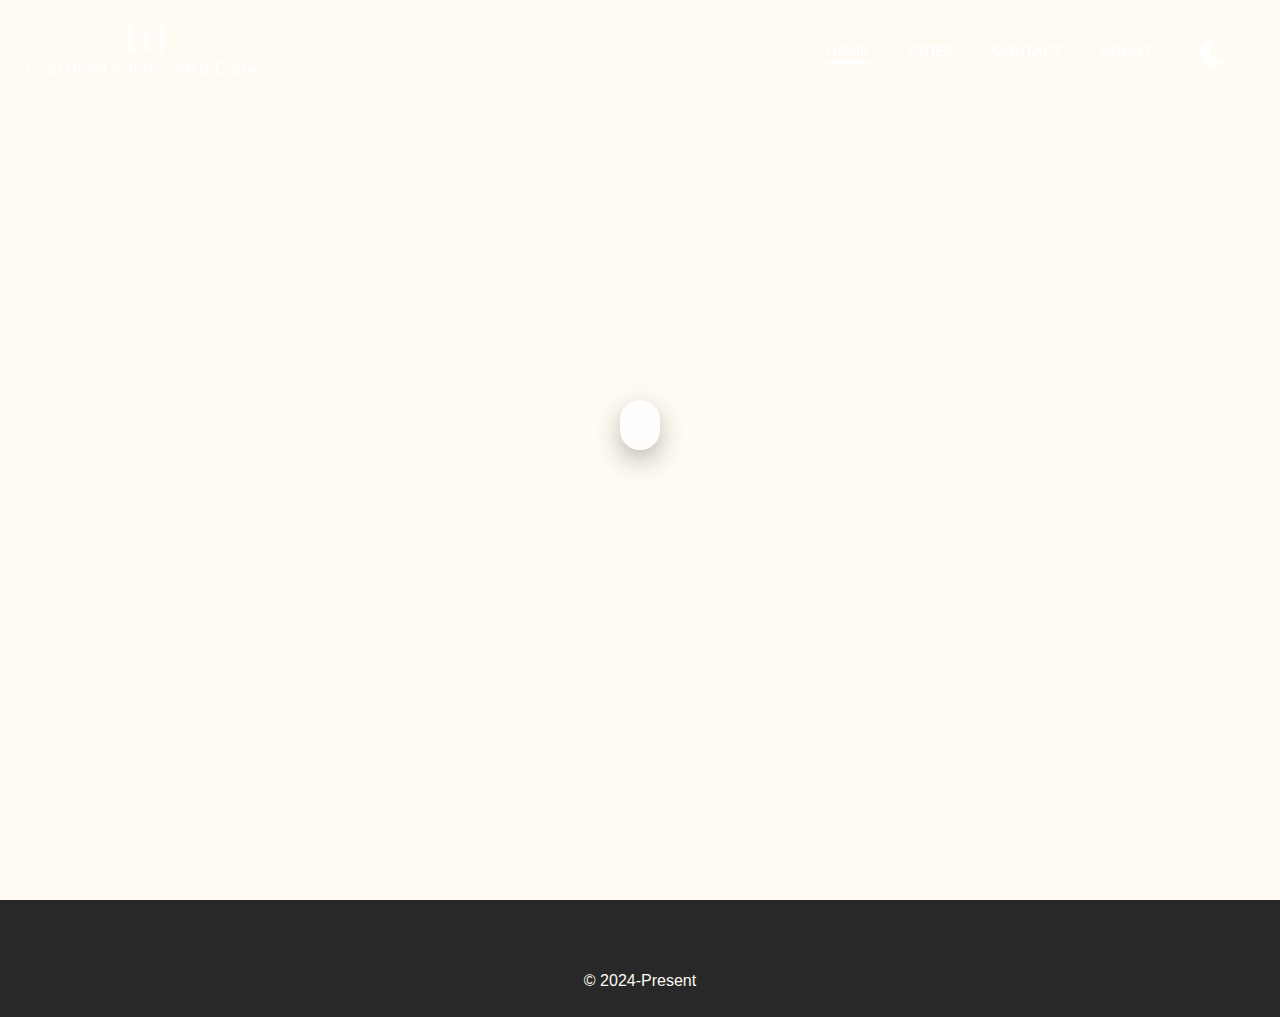
==== index.html @ de5df0dd "Update index.html" ====
<!DOCTYPE html>
<html lang="en">
<head>
    <meta charset="UTF-8">
    <meta http-equiv="X-UA-Compatible" content="IE=edge">
    <meta name="viewport" content="width=device-width, initial-scale=1.0">

    <!--Social Media Display-->
    <meta property="og:title" content="CV Gate Codes"/>
    <meta property="og:description" content=""/>
    <meta property="og:type" content="website" />
    <meta property="og:url" content="https://cvgatecodes.com/"/>
    <meta property="og:image" content="/images/valley.jpg"/>
    <meta property="og:image:secure_url" content="/images/valley.jpg"/>


    <!-- Preload -->
    <link rel="preload" as="image" href="..images/valleycopy.jpg">
    <link rel="preload" as="image" href="..images/logowhite.svg">

    <link rel="stylesheet" href="css/critical.css"> <!-- Only above the fold css-->
    <link rel="stylesheet" href="css/root.css">
    <link rel="stylesheet" href="css/dark.css">
    <script src="script.js" defer></script>

    <title>CV Gate Codes</title>

    <script src="https://kit.fontawesome.com/44158c772d.js" crossorigin="anonymous"></script>

    <!-- Google tag (gtag.js) -->
<script async src="https://www.googletagmanager.com/gtag/js?id=G-KRSXD11C3M"></script>
<script>
  window.dataLayer = window.dataLayer || [];
  function gtag(){dataLayer.push(arguments);}
  gtag('js', new Date());

  gtag('config', 'G-KRSXD11C3M');
</script>

    
</head>
<body> 

    <!-- ============================================ -->
    <!--                 Navigation                   -->
    <!-- ============================================ -->

    <div id="navigation">
        <div aria-hidden="true" class="background-color-div">
            <!--This div is used to overcome a z-index issue where the open
                #navbar-menu is on top of the #navigation. This bar places itself 
                the #navbar-menu so that menu appears behind the #navigation
            -->
        </div>
        <div class="container">
            <!--Logo - Get SVGs if you can.  I use fiverr to get png's turned into SVGs. Highly recommend it, worth the $20 - get a light and dark version-->
            <a aria-label='click to go to home page' class='logo' href='index.html'>
                <!--Light Colored Logo, remove .dark image tag and the .light class if you don't have a dark and light version -->
                <svg class="light" aria-hidden="true" decoding="async" alt="logo" xmlns="http://www.w3.org/2000/svg" version="1.1" xmlns:xlink="http://www.w3.org/1999/xlink" xmlns:svgjs="http://svgjs.dev/svgjs" width="300" height="100" viewBox="0 0 2000 464"><g transform="matrix(1,0,0,1,-1.2113713721353179,-0.1979944896922916)"><svg viewBox="0 0 396 92" data-background-color="#ffffff" preserveAspectRatio="xMidYMid meet" height="464" width="2000" xmlns="http://www.w3.org/2000/svg" xmlns:xlink="http://www.w3.org/1999/xlink"><g id="tight-bounds" transform="matrix(1,0,0,1,0.2398515316828025,0.039257528128644026)"><svg viewBox="0 0 395.52 91.9214849437427" height="91.9214849437427" width="395.52"><g><svg viewBox="0 0 395.52000000000004 91.92148494374271" height="91.9214849437427" width="395.52"><g transform="matrix(1,0,0,1,0,60.792048281419184)"><svg viewBox="0 0 395.52000000000004 31.129436662323528" height="31.129436662323528" width="395.52000000000004"><g id="textblocktransform"><svg viewBox="0 0 395.52000000000004 31.129436662323528" height="31.129436662323528" width="395.52000000000004" id="textblock"><g><svg viewBox="0 0 395.52000000000004 31.129436662323528" height="31.129436662323528" width="395.52000000000004"><g transform="matrix(1,0,0,1,0,0)"><svg width="395.52000000000004" viewBox="1.8599865286918082 -33.29719 572.7605834713082 45.07919592506015" height="31.129436662323528" data-palette-color="#00000"><path d="M15.371 11.451v0c-3.913 0.328-6.938-0.522-9.075-2.55-2.144-2.035-3.386-5.075-3.725-9.121v0l-0.629-7.493c-0.339-4.046 0.375-7.247 2.145-9.603 1.763-2.349 4.591-3.687 8.484-4.014v0c1.256-0.105 2.408-0.085 3.457 0.062 1.056 0.146 2.001 0.364 2.835 0.655 0.841 0.297 1.561 0.622 2.159 0.973v0l0.658 3.778c-1.028-0.61-2.221-1.118-3.58-1.526-1.352-0.408-2.912-0.538-4.679-0.39v0c-2.657 0.223-4.598 1.178-5.821 2.866-1.223 1.688-1.713 3.984-1.469 6.887v0l0.612 7.305c0.242 2.89 1.118 5.074 2.627 6.553 1.502 1.48 3.615 2.105 6.34 1.877v0c1.747-0.147 3.274-0.532 4.579-1.157 1.299-0.624 2.412-1.35 3.34-2.177v0l-0.011 3.945c-0.532 0.439-1.194 0.883-1.985 1.33-0.791 0.454-1.712 0.839-2.764 1.155-1.043 0.322-2.21 0.537-3.498 0.645zM38.985 9.637v0c-3.47 0.264-6.17-0.473-8.102-2.211-1.938-1.738-3.04-4.365-3.308-7.882v0l-0.281-3.689c-0.267-3.503 0.429-6.257 2.089-8.263 1.659-2.005 4.214-3.139 7.664-3.401v0c3.47-0.264 6.173 0.469 8.11 2.2 1.93 1.732 3.029 4.349 3.296 7.852v0l0.281 3.69c0.268 3.516-0.421 6.28-2.066 8.29-1.652 2.011-4.213 3.149-7.683 3.414zM38.736 6.366v0c2.147-0.164 3.731-0.923 4.75-2.277 1.02-1.361 1.438-3.239 1.256-5.632v0l-0.315-4.138c-0.181-2.38-0.878-4.159-2.091-5.336-1.213-1.178-2.893-1.685-5.04-1.522v0c-2.127 0.162-3.704 0.917-4.732 2.266-1.027 1.349-1.45 3.213-1.269 5.592v0l0.315 4.138c0.182 2.393 0.884 4.185 2.105 5.376 1.22 1.184 2.894 1.695 5.021 1.533zM72.278-9.084l1.074 15.663-3.991 0.274-0.233-5.888-0.192-0.608-0.529-7.712-0.067-1.409c-0.135-1.969-0.737-3.391-1.806-4.266-1.062-0.869-2.674-1.23-4.835-1.082v0c-1.736 0.119-3.312 0.474-4.728 1.066-1.409 0.598-2.653 1.264-3.732 2v0l0.134-3.447c0.599-0.422 1.322-0.849 2.168-1.282 0.839-0.432 1.809-0.809 2.909-1.131 1.101-0.323 2.319-0.53 3.656-0.622v0c1.736-0.119 3.227-0.011 4.473 0.325 1.239 0.336 2.262 0.877 3.068 1.624 0.806 0.74 1.424 1.66 1.853 2.76 0.423 1.1 0.682 2.345 0.778 3.735zM61.066 7.943v0c-2.394 0.164-4.273-0.292-5.637-1.368-1.363-1.076-2.12-2.698-2.268-4.866v0l-0.049-0.718c-0.153-2.228 0.425-3.938 1.733-5.131 1.301-1.198 3.443-2.114 6.427-2.746v0l7.577-1.622 0.431 2.917-7.321 1.565c-1.831 0.393-3.12 0.936-3.867 1.628-0.754 0.693-1.089 1.658-1.004 2.896v0l0.027 0.399c0.087 1.27 0.546 2.218 1.378 2.842 0.831 0.625 2.035 0.883 3.611 0.775v0c1.383-0.095 2.554-0.416 3.512-0.963 0.958-0.547 1.715-1.247 2.272-2.1 0.556-0.853 0.91-1.783 1.062-2.789v0l0.805 2.681-0.768 0.053c-0.16 1.073-0.528 2.088-1.105 3.042-0.569 0.955-1.407 1.747-2.513 2.378-1.099 0.63-2.534 1.006-4.303 1.127zM88.771 6.18v0c-3.473 0.214-6.113-0.566-7.919-2.339-1.812-1.772-2.824-4.378-3.035-7.818v0l-0.232-3.773c-0.212-3.453 0.476-6.164 2.065-8.132 1.589-1.961 4.111-3.048 7.564-3.26v0c1.025-0.063 1.965-0.027 2.822 0.107 0.857 0.141 1.628 0.344 2.311 0.609 0.691 0.265 1.279 0.546 1.766 0.843v0l0.554 3.483c-0.809-0.551-1.761-1-2.858-1.347-1.09-0.347-2.354-0.476-3.791-0.388v0c-2.316 0.142-4 0.89-5.052 2.244-1.053 1.347-1.504 3.245-1.353 5.694v0l0.22 3.573c0.147 2.395 0.826 4.204 2.037 5.425 1.211 1.221 2.974 1.761 5.289 1.619v0c1.491-0.092 2.762-0.377 3.815-0.856 1.059-0.479 1.993-1.044 2.801-1.695v0l-0.152 3.566c-0.701 0.544-1.625 1.062-2.769 1.553-1.152 0.498-2.513 0.796-4.083 0.892zM120.234-11.69l0.847 15.507-4.014 0.219-0.822-15.058c-0.072-1.311-0.313-2.427-0.723-3.345-0.404-0.926-1.024-1.627-1.858-2.102-0.827-0.476-1.936-0.675-3.327-0.6v0c-1.271 0.069-2.357 0.369-3.256 0.899-0.906 0.53-1.619 1.22-2.141 2.07-0.528 0.85-0.88 1.801-1.056 2.852v0l-1.044-2.798 1.039-0.056c0.187-1.105 0.588-2.129 1.204-3.07 0.61-0.935 1.459-1.702 2.548-2.303 1.089-0.6 2.436-0.944 4.04-1.031v0c1.917-0.105 3.485 0.174 4.703 0.835 1.225 0.668 2.147 1.669 2.768 3.003 0.62 1.335 0.985 2.994 1.092 4.978zM103.918-13.013l0.967 17.714-4.024 0.22-1.794-32.872 3.994-0.218 0.43 7.889 0.26 6.956zM137.42 3.608v0c-3.689 0.172-6.512-0.601-8.467-2.318-1.955-1.718-3.011-4.255-3.167-7.611v0l-0.202-4.326c-0.159-3.41 0.588-6.077 2.24-8.002 1.652-1.926 4.15-2.966 7.493-3.122v0c2.251-0.105 4.148 0.227 5.693 0.996 1.544 0.762 2.731 1.895 3.562 3.398 0.837 1.503 1.306 3.323 1.405 5.46v0l0.042 0.889c0.025 0.533 0.026 1.063 0.004 1.592-0.015 0.535-0.044 1.06-0.087 1.576v0l-3.696 0.172c-0.004-0.794-0.019-1.547-0.045-2.26-0.027-0.713-0.054-1.369-0.082-1.969v0c-0.069-1.472-0.359-2.703-0.873-3.693-0.52-0.997-1.262-1.743-2.226-2.239-0.957-0.496-2.139-0.711-3.544-0.646v0c-2.084 0.097-3.621 0.776-4.61 2.037-0.983 1.254-1.422 3.006-1.317 5.257v0l0.107 2.307 0.043 0.499 0.108 2.307c0.047 1.006 0.239 1.908 0.576 2.706 0.338 0.798 0.836 1.476 1.497 2.033 0.667 0.556 1.5 0.965 2.499 1.225 1 0.26 2.176 0.359 3.528 0.296v0c1.572-0.073 3.027-0.348 4.366-0.824 1.339-0.476 2.588-1.098 3.747-1.866v0l-0.207 3.493c-1.047 0.73-2.274 1.331-3.68 1.803-1.4 0.472-2.968 0.749-4.707 0.83zM144.956-10.848l0.141 3.027-17.232 0.802-0.141-3.026zM154.702-30.649l1.367 32.892-3.996 0.166-1.367-32.892zM165.571-31.066l1.26 32.896-3.997 0.153-1.26-32.895zM191.316-14.686l0.512 15.692-3.998 0.13-0.022-5.892-0.17-0.615-0.253-7.726-0.016-1.41c-0.064-1.972-0.615-3.415-1.652-4.328-1.03-0.907-2.628-1.325-4.793-1.254v0c-1.739 0.057-3.327 0.355-4.764 0.896-1.43 0.547-2.697 1.169-3.801 1.865v0l0.258-3.441c0.614-0.4 1.351-0.801 2.212-1.202 0.854-0.401 1.837-0.744 2.948-1.027 1.111-0.283 2.337-0.447 3.676-0.491v0c1.739-0.057 3.225 0.105 4.458 0.485 1.226 0.38 2.229 0.958 3.008 1.733 0.779 0.768 1.363 1.71 1.753 2.824 0.383 1.115 0.598 2.368 0.644 3.761zM179.502 1.929v0c-2.399 0.078-4.26-0.444-5.584-1.569-1.324-1.124-2.022-2.772-2.093-4.944v0l-0.023-0.72c-0.073-2.232 0.566-3.921 1.915-5.065 1.343-1.151 3.517-1.989 6.522-2.514v0l7.63-1.35 0.325 2.931-7.371 1.301c-1.844 0.327-3.151 0.823-3.923 1.489-0.779 0.666-1.148 1.618-1.108 2.858v0l0.013 0.4c0.042 1.273 0.467 2.236 1.275 2.89 0.808 0.654 2.002 0.955 3.582 0.903v0c1.386-0.045 2.567-0.324 3.544-0.836 0.977-0.512 1.759-1.185 2.346-2.018 0.586-0.833 0.973-1.749 1.161-2.749v0l0.708 2.708-0.769 0.025c-0.199 1.067-0.603 2.067-1.213 3.001-0.603 0.934-1.469 1.696-2.597 2.286-1.121 0.59-2.568 0.914-4.34 0.973zM232.956-31.699l-8.979 31.953-6.588 0.137-10.318-31.553 4.319-0.089 8.923 28.451 0.59-0.013 7.753-28.797zM256.201-15.943l0.207 15.698-4 0.053 0.093-5.892-0.158-0.618-0.102-7.729 0.011-1.41c-0.026-1.973-0.548-3.426-1.567-4.36-1.012-0.927-2.602-1.376-4.768-1.347v0c-1.74 0.023-3.333 0.291-4.78 0.803-1.44 0.519-2.719 1.116-3.837 1.79v0l0.325-3.434c0.622-0.388 1.367-0.775 2.235-1.16 0.862-0.385 1.851-0.708 2.967-0.969 1.117-0.261 2.345-0.401 3.685-0.419v0c1.74-0.023 3.222 0.168 4.448 0.572 1.219 0.404 2.21 1.001 2.974 1.791 0.764 0.783 1.33 1.736 1.698 2.858 0.361 1.122 0.551 2.38 0.569 3.773zM244.066 0.438v0c-2.4 0.032-4.251-0.527-5.553-1.677-1.302-1.15-1.967-2.811-1.996-4.984v0l-0.009-0.72c-0.029-2.233 0.642-3.909 2.014-5.027 1.365-1.125 3.555-1.92 6.569-2.387v0l7.655-1.201 0.269 2.937-7.396 1.157c-1.85 0.291-3.167 0.762-3.951 1.413-0.792 0.65-1.179 1.596-1.163 2.835v0l0.005 0.4c0.017 1.273 0.423 2.245 1.218 2.914 0.796 0.67 1.983 0.994 3.564 0.973v0c1.387-0.018 2.573-0.274 3.56-0.767 0.987-0.493 1.782-1.15 2.384-1.971 0.603-0.821 1.007-1.73 1.214-2.726v0l0.656 2.721-0.77 0.01c-0.219 1.063-0.643 2.055-1.271 2.977-0.621 0.922-1.502 1.667-2.641 2.235-1.133 0.568-2.586 0.864-4.358 0.888zM266.358-33.244l0.269 32.919-4 0.033-0.268-32.919zM277.235-33.297l0.161 32.919-4 0.02-0.161-32.92zM294.205 0.178v0c-3.693-0.003-6.476-0.909-8.347-2.717-1.872-1.808-2.806-4.392-2.804-7.752v0l0.004-4.33c0.003-3.413 0.875-6.043 2.616-7.888 1.742-1.845 4.286-2.767 7.632-2.764v0c2.253 0.002 4.133 0.423 5.639 1.265 1.506 0.835 2.638 2.022 3.397 3.562 0.765 1.541 1.147 3.381 1.146 5.521v0l-0.001 0.89c0 0.533-0.024 1.063-0.071 1.59-0.04 0.533-0.094 1.057-0.161 1.57v0l-3.7-0.003c0.034-0.793 0.055-1.547 0.061-2.26 0.007-0.713 0.011-1.37 0.012-1.97v0c0.001-1.473-0.231-2.717-0.697-3.73-0.472-1.02-1.179-1.801-2.118-2.342-0.933-0.541-2.103-0.812-3.509-0.813v0c-2.087-0.002-3.654 0.604-4.702 1.816-1.041 1.206-1.562 2.935-1.564 5.189v0l-0.002 2.31 0.02 0.5-0.002 2.31c-0.001 1.007 0.148 1.917 0.447 2.73 0.299 0.814 0.765 1.514 1.399 2.102 0.64 0.587 1.452 1.035 2.439 1.342 0.986 0.307 2.156 0.462 3.509 0.462v0c1.573 0.001 3.04-0.204 4.401-0.616 1.36-0.412 2.637-0.975 3.831-1.687v0l-0.373 3.48c-1.081 0.679-2.334 1.221-3.761 1.627-1.42 0.406-3.001 0.608-4.741 0.606zM302.417-13.905l-0.002 3.03-17.25-0.014 0.002-3.03zM310.943-24.551l6.434 20.556 2.31 0.02-2.118 0.902 7.433-21.357 4.15 0.035-11.681 32.701-4.079-0.035 3.924-11.046 1.747 1.555-4.57-0.04-7.73-23.327zM355.335 0.908v0c-2.406-0.047-4.41-0.574-6.01-1.579-1.607-0.999-2.803-2.432-3.586-4.301-0.783-1.876-1.149-4.13-1.096-6.763v0l0.147-7.499c0.082-4.173 1.219-7.361 3.41-9.564 2.191-2.204 5.365-3.265 9.524-3.183v0c1.486 0.029 2.837 0.176 4.052 0.44 1.215 0.264 2.289 0.602 3.221 1.013 0.939 0.405 1.744 0.831 2.415 1.278v0l0.297 3.727c-1.125-0.749-2.459-1.412-4.002-1.989-1.536-0.577-3.323-0.886-5.362-0.926v0c-3.079-0.061-5.392 0.714-6.938 2.323-1.552 1.61-2.358 3.954-2.419 7.034v0l-0.146 7.409c-0.056 2.846 0.567 5.056 1.87 6.628 1.302 1.579 3.287 2.395 5.953 2.448v0c1.36 0.027 2.531-0.183 3.513-0.631 0.976-0.441 1.781-1.038 2.416-1.793 0.635-0.748 1.105-1.575 1.409-2.483v0l0.154-7.818 0.641 1.473-7.478-0.148 0.067-3.429 10.828 0.213-0.247 12.548-4.049-0.1c-0.287 1.021-0.762 1.972-1.427 2.853-0.664 0.88-1.578 1.579-2.741 2.096-1.17 0.517-2.642 0.758-4.416 0.723zM367.865 0.555l-4.019-0.079 0.299-6.556 3.849 0.076zM393.145-14.444l-0.439 15.693-3.999-0.112 0.335-5.882-0.133-0.624 0.217-7.727 0.069-1.409c0.055-1.973-0.407-3.446-1.387-4.421-0.973-0.968-2.543-1.482-4.708-1.542v0c-1.739-0.049-3.342 0.153-4.809 0.606-1.46 0.459-2.762 1.003-3.907 1.631v0l0.465-3.418c0.637-0.362 1.397-0.718 2.281-1.067 0.877-0.349 1.878-0.631 3.005-0.846 1.126-0.215 2.359-0.304 3.699-0.267v0c1.739 0.049 3.213 0.3 4.421 0.754 1.201 0.454 2.167 1.091 2.897 1.912 0.731 0.814 1.257 1.789 1.579 2.925 0.315 1.136 0.453 2.4 0.414 3.794zM380.346 1.424v0c-2.399-0.067-4.225-0.702-5.479-1.904-1.254-1.202-1.85-2.89-1.789-5.062v0l0.02-0.72c0.062-2.232 0.802-3.879 2.219-4.94 1.41-1.068 3.631-1.772 6.662-2.114v0l7.698-0.885 0.148 2.945-7.437 0.852c-1.86 0.215-3.196 0.631-4.007 1.249-0.818 0.617-1.244 1.546-1.278 2.785v0l-0.011 0.4c-0.036 1.273 0.33 2.26 1.097 2.962 0.767 0.702 1.941 1.075 3.52 1.118v0c1.386 0.039 2.582-0.168 3.589-0.619 1.006-0.452 1.827-1.076 2.463-1.872 0.636-0.796 1.078-1.687 1.326-2.674v0l0.543 2.746-0.77-0.021c-0.263 1.053-0.727 2.027-1.392 2.922-0.659 0.895-1.569 1.603-2.73 2.124-1.155 0.521-2.619 0.757-4.392 0.708zM407.573 2.269v0c-1.872-0.066-3.368-0.402-4.488-1.008-1.126-0.6-1.926-1.482-2.398-2.646-0.473-1.157-0.68-2.589-0.62-4.294v0l0.538-15.301 3.977 0.14-0.521 14.831c-0.056 1.586 0.266 2.768 0.966 3.546 0.706 0.779 1.919 1.198 3.638 1.258v0c0.979 0.034 1.923-0.039 2.83-0.22 0.907-0.182 1.767-0.458 2.581-0.83v0l-0.501 3.434c-0.787 0.373-1.707 0.657-2.762 0.854-1.048 0.197-2.128 0.275-3.24 0.236zM414.515-21.902l-0.483 3.215-17.459-0.613 0.113-3.228zM404.945-29.182l-0.427 7.319-3.848-0.135 0.209-6.797zM428.5 3.143v0c-3.69-0.153-6.434-1.17-8.23-3.053-1.797-1.883-2.626-4.502-2.488-7.86v0l0.18-4.326c0.141-3.41 1.119-6.002 2.934-7.775 1.815-1.773 4.394-2.59 7.738-2.452v0c2.251 0.093 4.112 0.591 5.583 1.492 1.471 0.895 2.554 2.127 3.25 3.697 0.702 1.57 1.009 3.425 0.92 5.563v0l-0.037 0.89c-0.022 0.533-0.067 1.061-0.135 1.585-0.062 0.531-0.137 1.052-0.225 1.562v0l-3.697-0.153c0.066-0.791 0.117-1.543 0.154-2.255 0.036-0.712 0.067-1.368 0.091-1.968v0c0.061-1.472-0.121-2.724-0.545-3.756-0.431-1.039-1.105-1.847-2.022-2.426-0.91-0.578-2.068-0.896-3.473-0.954v0c-2.085-0.086-3.675 0.455-4.771 1.624-1.089 1.163-1.68 2.87-1.774 5.121v0l-0.095 2.308-0.001 0.5-0.095 2.308c-0.042 1.006 0.071 1.921 0.336 2.747 0.266 0.825 0.703 1.544 1.312 2.156 0.615 0.613 1.409 1.093 2.383 1.44 0.973 0.347 2.136 0.549 3.488 0.604v0c1.572 0.065 3.046-0.081 4.422-0.437 1.376-0.357 2.675-0.867 3.896-1.53v0l-0.513 3.461c-1.107 0.635-2.382 1.126-3.825 1.474-1.436 0.348-3.023 0.485-4.761 0.413zM437.276-10.596l-0.125 3.028-17.236-0.714 0.126-3.027zM465.981 4.963v0c-3.921-0.206-6.803-1.459-8.645-3.758-1.848-2.307-2.666-5.487-2.453-9.542v0l0.394-7.509c0.213-4.054 1.356-7.129 3.428-9.223 2.066-2.088 5.049-3.029 8.951-2.825v0c1.258 0.066 2.397 0.243 3.417 0.53 1.026 0.288 1.933 0.632 2.719 1.034 0.793 0.409 1.462 0.828 2.007 1.257v0l0.139 3.833c-0.936-0.743-2.049-1.409-3.34-1.998-1.284-0.588-2.812-0.929-4.582-1.022v0c-2.663-0.14-4.715 0.544-6.156 2.05-1.441 1.507-2.238 3.714-2.391 6.624v0l-0.384 7.32c-0.152 2.896 0.419 5.179 1.713 6.849 1.288 1.67 3.296 2.576 6.026 2.72v0c1.751 0.092 3.316-0.083 4.694-0.525 1.372-0.442 2.573-1.01 3.604-1.703v0l-0.546 3.906c-0.587 0.363-1.302 0.713-2.148 1.049-0.846 0.343-1.811 0.599-2.894 0.77-1.077 0.177-2.262 0.232-3.553 0.163zM489.622 6.371v0c-3.474-0.209-6.049-1.306-7.726-3.29-1.684-1.985-2.42-4.737-2.208-8.258v0l0.222-3.693c0.211-3.507 1.275-6.141 3.191-7.902 1.916-1.761 4.601-2.538 8.055-2.331v0c3.474 0.209 6.053 1.303 7.736 3.281 1.678 1.978 2.411 4.72 2.2 8.227v0l-0.222 3.694c-0.212 3.52-1.269 6.165-3.173 7.933-1.91 1.768-4.601 2.548-8.075 2.339zM489.819 3.097v0c2.149 0.129 3.821-0.408 5.016-1.611 1.195-1.21 1.864-3.013 2.009-5.409v0l0.249-4.143c0.143-2.382-0.306-4.239-1.348-5.571-1.042-1.332-2.638-2.062-4.787-2.192v0c-2.129-0.128-3.795 0.406-4.995 1.603-1.201 1.197-1.873 2.986-2.016 5.369v0l-0.25 4.142c-0.144 2.396 0.307 4.266 1.356 5.612 1.048 1.339 2.637 2.072 4.766 2.2zM513.682 7.825v0c-2.907-0.198-5.06-1.249-6.461-3.156-1.394-1.906-1.974-4.584-1.739-8.036v0l0.271-3.991c0.236-3.472 1.184-6.067 2.845-7.785 1.661-1.725 3.988-2.485 6.981-2.282v0c1.483 0.101 2.753 0.441 3.809 1.021 1.056 0.58 1.893 1.345 2.51 2.296 0.616 0.957 0.999 2.063 1.148 3.315v0l1.307 0.089-1.439 3.621c0.05-1.427-0.188-2.642-0.714-3.647-0.519-1.011-1.261-1.796-2.225-2.356-0.964-0.567-2.091-0.894-3.382-0.982v0c-2.049-0.139-3.655 0.35-4.82 1.466-1.165 1.117-1.826 2.833-1.984 5.148v0l-0.313 4.609c-0.155 2.281 0.269 4.054 1.272 5.319 1.003 1.264 2.529 1.966 4.578 2.105v0c1.224 0.083 2.321-0.079 3.29-0.488 0.977-0.408 1.802-1.007 2.478-1.796 0.676-0.796 1.166-1.715 1.47-2.757v0l0.793 2.941-1.188-0.081c-0.307 1.075-0.817 2.046-1.531 2.913-0.714 0.867-1.637 1.529-2.771 1.987-1.134 0.464-2.529 0.64-4.185 0.527zM528.052-24.715l-2.233 32.844-4.021-0.273 0.577-5.835 0.009-1.302 0.687-10.107 0.088-0.846 0.366-6.871 0.536-7.882zM542.381 9.935v0c-3.683-0.28-6.39-1.391-8.121-3.334-1.731-1.943-2.469-4.59-2.215-7.941v0l0.328-4.317c0.259-3.404 1.325-5.96 3.2-7.67 1.875-1.71 4.481-2.438 7.818-2.184v0c2.247 0.171 4.09 0.732 5.528 1.683 1.439 0.945 2.479 2.214 3.121 3.808 0.648 1.594 0.891 3.457 0.729 5.591v0l-0.068 0.887c-0.04 0.532-0.104 1.059-0.19 1.58-0.08 0.529-0.173 1.047-0.279 1.554v0l-3.689-0.28c0.093-0.789 0.17-1.538 0.231-2.249 0.061-0.711 0.114-1.365 0.159-1.964v0c0.112-1.469-0.027-2.727-0.415-3.772-0.395-1.053-1.04-1.884-1.937-2.494-0.89-0.609-2.036-0.967-3.438-1.074v0c-2.081-0.158-3.689 0.328-4.825 1.459-1.128 1.124-1.778 2.81-1.948 5.057v0l-0.175 2.303-0.018 0.501-0.175 2.303c-0.076 1.004 0.004 1.923 0.242 2.756 0.238 0.834 0.65 1.567 1.237 2.2 0.594 0.633 1.371 1.14 2.331 1.521 0.961 0.381 2.116 0.622 3.465 0.725v0c1.569 0.119 3.047 0.024 4.434-0.285 1.387-0.309 2.703-0.774 3.947-1.395v0l-0.632 3.442c-1.128 0.596-2.419 1.043-3.873 1.34-1.447 0.298-3.038 0.381-4.772 0.249zM551.624-3.493l-0.229 3.021-17.201-1.306 0.23-3.022zM564.432 11.705v0c-1.947-0.162-3.63-0.516-5.049-1.063-1.42-0.54-2.588-1.098-3.503-1.676v0l-0.061-3.738c1.151 0.725 2.431 1.38 3.841 1.966 1.404 0.578 3.022 0.944 4.855 1.096v0c1.867 0.155 3.293-0.024 4.28-0.537 0.993-0.519 1.538-1.364 1.635-2.533v0l0.023-0.269c0.064-0.764-0.06-1.407-0.372-1.928-0.317-0.528-0.922-1.02-1.814-1.475-0.892-0.456-2.173-0.943-3.842-1.464v0c-1.996-0.614-3.553-1.272-4.672-1.974-1.126-0.702-1.901-1.519-2.325-2.451-0.431-0.932-0.593-2.043-0.485-3.332v0l0.018-0.219c0.176-2.113 1.043-3.653 2.602-4.62 1.559-0.967 3.817-1.328 6.773-1.083v0c1.9 0.158 3.53 0.508 4.89 1.049 1.359 0.548 2.462 1.121 3.309 1.721v0l0.086 3.429c-1.017-0.72-2.203-1.344-3.558-1.872-1.354-0.527-2.898-0.863-4.632-1.007v0c-1.256-0.104-2.28-0.059-3.072 0.136-0.798 0.188-1.39 0.503-1.774 0.946-0.391 0.442-0.614 0.992-0.669 1.65v0l-0.017 0.199c-0.06 0.724 0.065 1.353 0.375 1.888 0.303 0.534 0.888 1.024 1.754 1.47 0.873 0.447 2.095 0.91 3.667 1.389v0c2.025 0.583 3.622 1.214 4.79 1.894 1.168 0.679 1.977 1.482 2.429 2.409 0.458 0.928 0.629 2.086 0.513 3.475v0l-0.035 0.418c-0.19 2.279-1.126 3.93-2.81 4.954-1.677 1.024-4.061 1.408-7.15 1.152z" opacity="1" transform="matrix(1,0,0,1,0,0)" fill="#fff" class="wordmark-text-0" data-fill-palette-color="primary" id="text-0"></path></svg></g></svg></g></svg></g></svg></g><g transform="matrix(1,0,0,1,167.29399757350825,0)"><svg viewBox="0 0 60.93200485298352 50.36742851963946" height="50.36742851963946" width="60.93200485298352"><g><svg xmlns="http://www.w3.org/2000/svg" xmlns:xlink="http://www.w3.org/1999/xlink" version="1.1" x="0" y="0" viewBox="0.5539999999999994 10.011 98.441 81.373" enable-background="new 0 0 100 100" xml:space="preserve" height="50.36742851963946" width="60.93200485298352" class="icon-icon-0" data-fill-palette-color="accent" id="icon-0"><g fill="#111111" data-fill-palette-color="accent"><g fill="#111111" data-fill-palette-color="accent"><path d="M96.38 24.607A7.15 7.15 0 0 1 92.068 24.607L91.832 26.168H90.964V91.383H97.485V26.168H96.617z" fill="#fff" data-fill-palette-color="accent"></path><path d="M81.792 26.02L81.159 25.905C78.42 25.374 75.436 24.396 73.067 22.605 67.312 18.252 63.388 10.125 50.265 10.02V10.012L50.039 10.011H50.018L49.79 10.012V10.02C36.667 10.125 32.743 18.252 26.989 22.605 24.621 24.397 21.638 25.375 18.897 25.905L18.265 26.02C15.875 26.43 13.727 26.513 12.423 26.513 11.78 26.513 11.35 26.494 11.187 26.486V91.384H88.839V26.486C88.656 26.495 88.237 26.512 87.633 26.512A35.5 35.5 0 0 1 81.792 26.02M18.265 88.957H13.534V83.236H18.265zM18.265 80.809H13.534V44.064H18.265zM18.265 41.637H13.534V28.921A38 38 0 0 0 18.265 28.47zM25.876 88.957H19.479V83.236H25.876zM25.876 80.809H19.479V44.064H25.876zM25.876 41.637H19.479V28.255C21.574 27.84 23.81 27.174 25.876 26.128zM42.286 13.729C43.898 13.126 45.714 12.696 47.839 12.522V41.637H42.286zM33.487 88.957H27.089V83.236H33.487zM33.487 80.809H27.089V44.064H33.487zM33.487 41.637H27.089V25.453C27.556 25.168 28.015 24.87 28.453 24.539 30.001 23.369 31.351 22.022 32.78 20.598L33.487 19.895zM41.072 88.957H34.7V83.236H41.072zM41.072 80.809H34.7V44.064H41.072zM41.072 41.637H34.7V18.732C36.526 17.011 38.517 15.387 41.072 14.223zM47.839 88.957H42.286V83.236H47.839zM57.772 88.957H52.216V83.236H57.772zM57.772 80.809H52.216V66.055H47.838V80.809H42.285V44.064H47.838V48.223H52.216V44.064H57.772zM57.772 41.637H52.216V12.522C54.342 12.695 56.157 13.128 57.772 13.729zM65.355 88.957H58.985V83.236H65.355zM65.355 80.809H58.985V44.064H65.355zM65.355 41.637H58.985V14.223C61.541 15.388 63.531 17.011 65.355 18.734zM72.967 88.957H66.57V83.236H72.967zM72.967 80.809H66.57V44.064H72.967zM72.967 41.637H66.57V19.896C66.806 20.13 67.043 20.364 67.277 20.599 68.707 22.023 70.056 23.37 71.604 24.54 72.041 24.871 72.5 25.169 72.967 25.454zM80.579 88.957H74.18V83.236H80.579zM80.579 80.809H74.18V44.064H80.579zM80.579 41.637H74.18V26.128C76.247 27.174 78.485 27.84 80.579 28.255zM86.521 88.957H81.792V83.236H86.521zM86.521 80.809H81.792V44.064H86.521zM86.521 41.637H81.792V28.471C83.608 28.763 85.264 28.883 86.521 28.922z" fill="#fff" data-fill-palette-color="accent"></path><path d="M44.712 64.641H54.869V49.623H44.712zM49.791 53.434A1.75 1.75 0 0 1 50.729 56.659V60.831H48.854V56.659A1.748 1.748 0 0 1 49.791 53.434" fill="#fff" data-fill-palette-color="accent"></path><circle cx="94.223" cy="19.241" r="4.8" fill="#fff" data-fill-palette-color="accent"></circle><path d="M7.482 24.607A7.15 7.15 0 0 1 3.169 24.607L2.933 26.168H2.065V91.383H8.586V26.168H7.718z" fill="#fff" data-fill-palette-color="accent"></path><circle cx="5.326" cy="19.241" r="4.8" fill="#fff" data-fill-palette-color="accent"></circle></g></g></svg></g></svg></g><g></g></svg></g><defs></defs></svg><rect width="395.52" height="91.9214849437427" fill="none" stroke="none" visibility="hidden"></rect></g></svg></g></svg>
                <!--Dark Colored Logo-->
                <svg class="dark" aria-hidden="true" decoding="async" loading="lazy" alt="logo" xmlns="http://www.w3.org/2000/svg" version="1.1" xmlns:xlink="http://www.w3.org/1999/xlink" xmlns:svgjs="http://svgjs.dev/svgjs" width="300" height="100" viewBox="0 0 2000 464"><g transform="matrix(1,0,0,1,-1.2113713721353179,-0.1979944896922916)"><svg viewBox="0 0 396 92" data-background-color="#ffffff" preserveAspectRatio="xMidYMid meet" height="464" width="2000" xmlns="http://www.w3.org/2000/svg" xmlns:xlink="http://www.w3.org/1999/xlink"><g id="tight-bounds" transform="matrix(1,0,0,1,0.2398515316828025,0.039257528128644026)"><svg viewBox="0 0 395.52 91.9214849437427" height="91.9214849437427" width="395.52"><g><svg viewBox="0 0 395.52000000000004 91.92148494374271" height="91.9214849437427" width="395.52"><g transform="matrix(1,0,0,1,0,60.792048281419184)"><svg viewBox="0 0 395.52000000000004 31.129436662323528" height="31.129436662323528" width="395.52000000000004"><g id="textblocktransform"><svg viewBox="0 0 395.52000000000004 31.129436662323528" height="31.129436662323528" width="395.52000000000004" id="textblock"><g><svg viewBox="0 0 395.52000000000004 31.129436662323528" height="31.129436662323528" width="395.52000000000004"><g transform="matrix(1,0,0,1,0,0)"><svg width="395.52000000000004" viewBox="1.8599865286918082 -33.29719 572.7605834713082 45.07919592506015" height="31.129436662323528" data-palette-color="#111111"><path d="M15.371 11.451v0c-3.913 0.328-6.938-0.522-9.075-2.55-2.144-2.035-3.386-5.075-3.725-9.121v0l-0.629-7.493c-0.339-4.046 0.375-7.247 2.145-9.603 1.763-2.349 4.591-3.687 8.484-4.014v0c1.256-0.105 2.408-0.085 3.457 0.062 1.056 0.146 2.001 0.364 2.835 0.655 0.841 0.297 1.561 0.622 2.159 0.973v0l0.658 3.778c-1.028-0.61-2.221-1.118-3.58-1.526-1.352-0.408-2.912-0.538-4.679-0.39v0c-2.657 0.223-4.598 1.178-5.821 2.866-1.223 1.688-1.713 3.984-1.469 6.887v0l0.612 7.305c0.242 2.89 1.118 5.074 2.627 6.553 1.502 1.48 3.615 2.105 6.34 1.877v0c1.747-0.147 3.274-0.532 4.579-1.157 1.299-0.624 2.412-1.35 3.34-2.177v0l-0.011 3.945c-0.532 0.439-1.194 0.883-1.985 1.33-0.791 0.454-1.712 0.839-2.764 1.155-1.043 0.322-2.21 0.537-3.498 0.645zM38.985 9.637v0c-3.47 0.264-6.17-0.473-8.102-2.211-1.938-1.738-3.04-4.365-3.308-7.882v0l-0.281-3.689c-0.267-3.503 0.429-6.257 2.089-8.263 1.659-2.005 4.214-3.139 7.664-3.401v0c3.47-0.264 6.173 0.469 8.11 2.2 1.93 1.732 3.029 4.349 3.296 7.852v0l0.281 3.69c0.268 3.516-0.421 6.28-2.066 8.29-1.652 2.011-4.213 3.149-7.683 3.414zM38.736 6.366v0c2.147-0.164 3.731-0.923 4.75-2.277 1.02-1.361 1.438-3.239 1.256-5.632v0l-0.315-4.138c-0.181-2.38-0.878-4.159-2.091-5.336-1.213-1.178-2.893-1.685-5.04-1.522v0c-2.127 0.162-3.704 0.917-4.732 2.266-1.027 1.349-1.45 3.213-1.269 5.592v0l0.315 4.138c0.182 2.393 0.884 4.185 2.105 5.376 1.22 1.184 2.894 1.695 5.021 1.533zM72.278-9.084l1.074 15.663-3.991 0.274-0.233-5.888-0.192-0.608-0.529-7.712-0.067-1.409c-0.135-1.969-0.737-3.391-1.806-4.266-1.062-0.869-2.674-1.23-4.835-1.082v0c-1.736 0.119-3.312 0.474-4.728 1.066-1.409 0.598-2.653 1.264-3.732 2v0l0.134-3.447c0.599-0.422 1.322-0.849 2.168-1.282 0.839-0.432 1.809-0.809 2.909-1.131 1.101-0.323 2.319-0.53 3.656-0.622v0c1.736-0.119 3.227-0.011 4.473 0.325 1.239 0.336 2.262 0.877 3.068 1.624 0.806 0.74 1.424 1.66 1.853 2.76 0.423 1.1 0.682 2.345 0.778 3.735zM61.066 7.943v0c-2.394 0.164-4.273-0.292-5.637-1.368-1.363-1.076-2.12-2.698-2.268-4.866v0l-0.049-0.718c-0.153-2.228 0.425-3.938 1.733-5.131 1.301-1.198 3.443-2.114 6.427-2.746v0l7.577-1.622 0.431 2.917-7.321 1.565c-1.831 0.393-3.12 0.936-3.867 1.628-0.754 0.693-1.089 1.658-1.004 2.896v0l0.027 0.399c0.087 1.27 0.546 2.218 1.378 2.842 0.831 0.625 2.035 0.883 3.611 0.775v0c1.383-0.095 2.554-0.416 3.512-0.963 0.958-0.547 1.715-1.247 2.272-2.1 0.556-0.853 0.91-1.783 1.062-2.789v0l0.805 2.681-0.768 0.053c-0.16 1.073-0.528 2.088-1.105 3.042-0.569 0.955-1.407 1.747-2.513 2.378-1.099 0.63-2.534 1.006-4.303 1.127zM88.771 6.18v0c-3.473 0.214-6.113-0.566-7.919-2.339-1.812-1.772-2.824-4.378-3.035-7.818v0l-0.232-3.773c-0.212-3.453 0.476-6.164 2.065-8.132 1.589-1.961 4.111-3.048 7.564-3.26v0c1.025-0.063 1.965-0.027 2.822 0.107 0.857 0.141 1.628 0.344 2.311 0.609 0.691 0.265 1.279 0.546 1.766 0.843v0l0.554 3.483c-0.809-0.551-1.761-1-2.858-1.347-1.09-0.347-2.354-0.476-3.791-0.388v0c-2.316 0.142-4 0.89-5.052 2.244-1.053 1.347-1.504 3.245-1.353 5.694v0l0.22 3.573c0.147 2.395 0.826 4.204 2.037 5.425 1.211 1.221 2.974 1.761 5.289 1.619v0c1.491-0.092 2.762-0.377 3.815-0.856 1.059-0.479 1.993-1.044 2.801-1.695v0l-0.152 3.566c-0.701 0.544-1.625 1.062-2.769 1.553-1.152 0.498-2.513 0.796-4.083 0.892zM120.234-11.69l0.847 15.507-4.014 0.219-0.822-15.058c-0.072-1.311-0.313-2.427-0.723-3.345-0.404-0.926-1.024-1.627-1.858-2.102-0.827-0.476-1.936-0.675-3.327-0.6v0c-1.271 0.069-2.357 0.369-3.256 0.899-0.906 0.53-1.619 1.22-2.141 2.07-0.528 0.85-0.88 1.801-1.056 2.852v0l-1.044-2.798 1.039-0.056c0.187-1.105 0.588-2.129 1.204-3.07 0.61-0.935 1.459-1.702 2.548-2.303 1.089-0.6 2.436-0.944 4.04-1.031v0c1.917-0.105 3.485 0.174 4.703 0.835 1.225 0.668 2.147 1.669 2.768 3.003 0.62 1.335 0.985 2.994 1.092 4.978zM103.918-13.013l0.967 17.714-4.024 0.22-1.794-32.872 3.994-0.218 0.43 7.889 0.26 6.956zM137.42 3.608v0c-3.689 0.172-6.512-0.601-8.467-2.318-1.955-1.718-3.011-4.255-3.167-7.611v0l-0.202-4.326c-0.159-3.41 0.588-6.077 2.24-8.002 1.652-1.926 4.15-2.966 7.493-3.122v0c2.251-0.105 4.148 0.227 5.693 0.996 1.544 0.762 2.731 1.895 3.562 3.398 0.837 1.503 1.306 3.323 1.405 5.46v0l0.042 0.889c0.025 0.533 0.026 1.063 0.004 1.592-0.015 0.535-0.044 1.06-0.087 1.576v0l-3.696 0.172c-0.004-0.794-0.019-1.547-0.045-2.26-0.027-0.713-0.054-1.369-0.082-1.969v0c-0.069-1.472-0.359-2.703-0.873-3.693-0.52-0.997-1.262-1.743-2.226-2.239-0.957-0.496-2.139-0.711-3.544-0.646v0c-2.084 0.097-3.621 0.776-4.61 2.037-0.983 1.254-1.422 3.006-1.317 5.257v0l0.107 2.307 0.043 0.499 0.108 2.307c0.047 1.006 0.239 1.908 0.576 2.706 0.338 0.798 0.836 1.476 1.497 2.033 0.667 0.556 1.5 0.965 2.499 1.225 1 0.26 2.176 0.359 3.528 0.296v0c1.572-0.073 3.027-0.348 4.366-0.824 1.339-0.476 2.588-1.098 3.747-1.866v0l-0.207 3.493c-1.047 0.73-2.274 1.331-3.68 1.803-1.4 0.472-2.968 0.749-4.707 0.83zM144.956-10.848l0.141 3.027-17.232 0.802-0.141-3.026zM154.702-30.649l1.367 32.892-3.996 0.166-1.367-32.892zM165.571-31.066l1.26 32.896-3.997 0.153-1.26-32.895zM191.316-14.686l0.512 15.692-3.998 0.13-0.022-5.892-0.17-0.615-0.253-7.726-0.016-1.41c-0.064-1.972-0.615-3.415-1.652-4.328-1.03-0.907-2.628-1.325-4.793-1.254v0c-1.739 0.057-3.327 0.355-4.764 0.896-1.43 0.547-2.697 1.169-3.801 1.865v0l0.258-3.441c0.614-0.4 1.351-0.801 2.212-1.202 0.854-0.401 1.837-0.744 2.948-1.027 1.111-0.283 2.337-0.447 3.676-0.491v0c1.739-0.057 3.225 0.105 4.458 0.485 1.226 0.38 2.229 0.958 3.008 1.733 0.779 0.768 1.363 1.71 1.753 2.824 0.383 1.115 0.598 2.368 0.644 3.761zM179.502 1.929v0c-2.399 0.078-4.26-0.444-5.584-1.569-1.324-1.124-2.022-2.772-2.093-4.944v0l-0.023-0.72c-0.073-2.232 0.566-3.921 1.915-5.065 1.343-1.151 3.517-1.989 6.522-2.514v0l7.63-1.35 0.325 2.931-7.371 1.301c-1.844 0.327-3.151 0.823-3.923 1.489-0.779 0.666-1.148 1.618-1.108 2.858v0l0.013 0.4c0.042 1.273 0.467 2.236 1.275 2.89 0.808 0.654 2.002 0.955 3.582 0.903v0c1.386-0.045 2.567-0.324 3.544-0.836 0.977-0.512 1.759-1.185 2.346-2.018 0.586-0.833 0.973-1.749 1.161-2.749v0l0.708 2.708-0.769 0.025c-0.199 1.067-0.603 2.067-1.213 3.001-0.603 0.934-1.469 1.696-2.597 2.286-1.121 0.59-2.568 0.914-4.34 0.973zM232.956-31.699l-8.979 31.953-6.588 0.137-10.318-31.553 4.319-0.089 8.923 28.451 0.59-0.013 7.753-28.797zM256.201-15.943l0.207 15.698-4 0.053 0.093-5.892-0.158-0.618-0.102-7.729 0.011-1.41c-0.026-1.973-0.548-3.426-1.567-4.36-1.012-0.927-2.602-1.376-4.768-1.347v0c-1.74 0.023-3.333 0.291-4.78 0.803-1.44 0.519-2.719 1.116-3.837 1.79v0l0.325-3.434c0.622-0.388 1.367-0.775 2.235-1.16 0.862-0.385 1.851-0.708 2.967-0.969 1.117-0.261 2.345-0.401 3.685-0.419v0c1.74-0.023 3.222 0.168 4.448 0.572 1.219 0.404 2.21 1.001 2.974 1.791 0.764 0.783 1.33 1.736 1.698 2.858 0.361 1.122 0.551 2.38 0.569 3.773zM244.066 0.438v0c-2.4 0.032-4.251-0.527-5.553-1.677-1.302-1.15-1.967-2.811-1.996-4.984v0l-0.009-0.72c-0.029-2.233 0.642-3.909 2.014-5.027 1.365-1.125 3.555-1.92 6.569-2.387v0l7.655-1.201 0.269 2.937-7.396 1.157c-1.85 0.291-3.167 0.762-3.951 1.413-0.792 0.65-1.179 1.596-1.163 2.835v0l0.005 0.4c0.017 1.273 0.423 2.245 1.218 2.914 0.796 0.67 1.983 0.994 3.564 0.973v0c1.387-0.018 2.573-0.274 3.56-0.767 0.987-0.493 1.782-1.15 2.384-1.971 0.603-0.821 1.007-1.73 1.214-2.726v0l0.656 2.721-0.77 0.01c-0.219 1.063-0.643 2.055-1.271 2.977-0.621 0.922-1.502 1.667-2.641 2.235-1.133 0.568-2.586 0.864-4.358 0.888zM266.358-33.244l0.269 32.919-4 0.033-0.268-32.919zM277.235-33.297l0.161 32.919-4 0.02-0.161-32.92zM294.205 0.178v0c-3.693-0.003-6.476-0.909-8.347-2.717-1.872-1.808-2.806-4.392-2.804-7.752v0l0.004-4.33c0.003-3.413 0.875-6.043 2.616-7.888 1.742-1.845 4.286-2.767 7.632-2.764v0c2.253 0.002 4.133 0.423 5.639 1.265 1.506 0.835 2.638 2.022 3.397 3.562 0.765 1.541 1.147 3.381 1.146 5.521v0l-0.001 0.89c0 0.533-0.024 1.063-0.071 1.59-0.04 0.533-0.094 1.057-0.161 1.57v0l-3.7-0.003c0.034-0.793 0.055-1.547 0.061-2.26 0.007-0.713 0.011-1.37 0.012-1.97v0c0.001-1.473-0.231-2.717-0.697-3.73-0.472-1.02-1.179-1.801-2.118-2.342-0.933-0.541-2.103-0.812-3.509-0.813v0c-2.087-0.002-3.654 0.604-4.702 1.816-1.041 1.206-1.562 2.935-1.564 5.189v0l-0.002 2.31 0.02 0.5-0.002 2.31c-0.001 1.007 0.148 1.917 0.447 2.73 0.299 0.814 0.765 1.514 1.399 2.102 0.64 0.587 1.452 1.035 2.439 1.342 0.986 0.307 2.156 0.462 3.509 0.462v0c1.573 0.001 3.04-0.204 4.401-0.616 1.36-0.412 2.637-0.975 3.831-1.687v0l-0.373 3.48c-1.081 0.679-2.334 1.221-3.761 1.627-1.42 0.406-3.001 0.608-4.741 0.606zM302.417-13.905l-0.002 3.03-17.25-0.014 0.002-3.03zM310.943-24.551l6.434 20.556 2.31 0.02-2.118 0.902 7.433-21.357 4.15 0.035-11.681 32.701-4.079-0.035 3.924-11.046 1.747 1.555-4.57-0.04-7.73-23.327zM355.335 0.908v0c-2.406-0.047-4.41-0.574-6.01-1.579-1.607-0.999-2.803-2.432-3.586-4.301-0.783-1.876-1.149-4.13-1.096-6.763v0l0.147-7.499c0.082-4.173 1.219-7.361 3.41-9.564 2.191-2.204 5.365-3.265 9.524-3.183v0c1.486 0.029 2.837 0.176 4.052 0.44 1.215 0.264 2.289 0.602 3.221 1.013 0.939 0.405 1.744 0.831 2.415 1.278v0l0.297 3.727c-1.125-0.749-2.459-1.412-4.002-1.989-1.536-0.577-3.323-0.886-5.362-0.926v0c-3.079-0.061-5.392 0.714-6.938 2.323-1.552 1.61-2.358 3.954-2.419 7.034v0l-0.146 7.409c-0.056 2.846 0.567 5.056 1.87 6.628 1.302 1.579 3.287 2.395 5.953 2.448v0c1.36 0.027 2.531-0.183 3.513-0.631 0.976-0.441 1.781-1.038 2.416-1.793 0.635-0.748 1.105-1.575 1.409-2.483v0l0.154-7.818 0.641 1.473-7.478-0.148 0.067-3.429 10.828 0.213-0.247 12.548-4.049-0.1c-0.287 1.021-0.762 1.972-1.427 2.853-0.664 0.88-1.578 1.579-2.741 2.096-1.17 0.517-2.642 0.758-4.416 0.723zM367.865 0.555l-4.019-0.079 0.299-6.556 3.849 0.076zM393.145-14.444l-0.439 15.693-3.999-0.112 0.335-5.882-0.133-0.624 0.217-7.727 0.069-1.409c0.055-1.973-0.407-3.446-1.387-4.421-0.973-0.968-2.543-1.482-4.708-1.542v0c-1.739-0.049-3.342 0.153-4.809 0.606-1.46 0.459-2.762 1.003-3.907 1.631v0l0.465-3.418c0.637-0.362 1.397-0.718 2.281-1.067 0.877-0.349 1.878-0.631 3.005-0.846 1.126-0.215 2.359-0.304 3.699-0.267v0c1.739 0.049 3.213 0.3 4.421 0.754 1.201 0.454 2.167 1.091 2.897 1.912 0.731 0.814 1.257 1.789 1.579 2.925 0.315 1.136 0.453 2.4 0.414 3.794zM380.346 1.424v0c-2.399-0.067-4.225-0.702-5.479-1.904-1.254-1.202-1.85-2.89-1.789-5.062v0l0.02-0.72c0.062-2.232 0.802-3.879 2.219-4.94 1.41-1.068 3.631-1.772 6.662-2.114v0l7.698-0.885 0.148 2.945-7.437 0.852c-1.86 0.215-3.196 0.631-4.007 1.249-0.818 0.617-1.244 1.546-1.278 2.785v0l-0.011 0.4c-0.036 1.273 0.33 2.26 1.097 2.962 0.767 0.702 1.941 1.075 3.52 1.118v0c1.386 0.039 2.582-0.168 3.589-0.619 1.006-0.452 1.827-1.076 2.463-1.872 0.636-0.796 1.078-1.687 1.326-2.674v0l0.543 2.746-0.77-0.021c-0.263 1.053-0.727 2.027-1.392 2.922-0.659 0.895-1.569 1.603-2.73 2.124-1.155 0.521-2.619 0.757-4.392 0.708zM407.573 2.269v0c-1.872-0.066-3.368-0.402-4.488-1.008-1.126-0.6-1.926-1.482-2.398-2.646-0.473-1.157-0.68-2.589-0.62-4.294v0l0.538-15.301 3.977 0.14-0.521 14.831c-0.056 1.586 0.266 2.768 0.966 3.546 0.706 0.779 1.919 1.198 3.638 1.258v0c0.979 0.034 1.923-0.039 2.83-0.22 0.907-0.182 1.767-0.458 2.581-0.83v0l-0.501 3.434c-0.787 0.373-1.707 0.657-2.762 0.854-1.048 0.197-2.128 0.275-3.24 0.236zM414.515-21.902l-0.483 3.215-17.459-0.613 0.113-3.228zM404.945-29.182l-0.427 7.319-3.848-0.135 0.209-6.797zM428.5 3.143v0c-3.69-0.153-6.434-1.17-8.23-3.053-1.797-1.883-2.626-4.502-2.488-7.86v0l0.18-4.326c0.141-3.41 1.119-6.002 2.934-7.775 1.815-1.773 4.394-2.59 7.738-2.452v0c2.251 0.093 4.112 0.591 5.583 1.492 1.471 0.895 2.554 2.127 3.25 3.697 0.702 1.57 1.009 3.425 0.92 5.563v0l-0.037 0.89c-0.022 0.533-0.067 1.061-0.135 1.585-0.062 0.531-0.137 1.052-0.225 1.562v0l-3.697-0.153c0.066-0.791 0.117-1.543 0.154-2.255 0.036-0.712 0.067-1.368 0.091-1.968v0c0.061-1.472-0.121-2.724-0.545-3.756-0.431-1.039-1.105-1.847-2.022-2.426-0.91-0.578-2.068-0.896-3.473-0.954v0c-2.085-0.086-3.675 0.455-4.771 1.624-1.089 1.163-1.68 2.87-1.774 5.121v0l-0.095 2.308-0.001 0.5-0.095 2.308c-0.042 1.006 0.071 1.921 0.336 2.747 0.266 0.825 0.703 1.544 1.312 2.156 0.615 0.613 1.409 1.093 2.383 1.44 0.973 0.347 2.136 0.549 3.488 0.604v0c1.572 0.065 3.046-0.081 4.422-0.437 1.376-0.357 2.675-0.867 3.896-1.53v0l-0.513 3.461c-1.107 0.635-2.382 1.126-3.825 1.474-1.436 0.348-3.023 0.485-4.761 0.413zM437.276-10.596l-0.125 3.028-17.236-0.714 0.126-3.027zM465.981 4.963v0c-3.921-0.206-6.803-1.459-8.645-3.758-1.848-2.307-2.666-5.487-2.453-9.542v0l0.394-7.509c0.213-4.054 1.356-7.129 3.428-9.223 2.066-2.088 5.049-3.029 8.951-2.825v0c1.258 0.066 2.397 0.243 3.417 0.53 1.026 0.288 1.933 0.632 2.719 1.034 0.793 0.409 1.462 0.828 2.007 1.257v0l0.139 3.833c-0.936-0.743-2.049-1.409-3.34-1.998-1.284-0.588-2.812-0.929-4.582-1.022v0c-2.663-0.14-4.715 0.544-6.156 2.05-1.441 1.507-2.238 3.714-2.391 6.624v0l-0.384 7.32c-0.152 2.896 0.419 5.179 1.713 6.849 1.288 1.67 3.296 2.576 6.026 2.72v0c1.751 0.092 3.316-0.083 4.694-0.525 1.372-0.442 2.573-1.01 3.604-1.703v0l-0.546 3.906c-0.587 0.363-1.302 0.713-2.148 1.049-0.846 0.343-1.811 0.599-2.894 0.77-1.077 0.177-2.262 0.232-3.553 0.163zM489.622 6.371v0c-3.474-0.209-6.049-1.306-7.726-3.29-1.684-1.985-2.42-4.737-2.208-8.258v0l0.222-3.693c0.211-3.507 1.275-6.141 3.191-7.902 1.916-1.761 4.601-2.538 8.055-2.331v0c3.474 0.209 6.053 1.303 7.736 3.281 1.678 1.978 2.411 4.72 2.2 8.227v0l-0.222 3.694c-0.212 3.52-1.269 6.165-3.173 7.933-1.91 1.768-4.601 2.548-8.075 2.339zM489.819 3.097v0c2.149 0.129 3.821-0.408 5.016-1.611 1.195-1.21 1.864-3.013 2.009-5.409v0l0.249-4.143c0.143-2.382-0.306-4.239-1.348-5.571-1.042-1.332-2.638-2.062-4.787-2.192v0c-2.129-0.128-3.795 0.406-4.995 1.603-1.201 1.197-1.873 2.986-2.016 5.369v0l-0.25 4.142c-0.144 2.396 0.307 4.266 1.356 5.612 1.048 1.339 2.637 2.072 4.766 2.2zM513.682 7.825v0c-2.907-0.198-5.06-1.249-6.461-3.156-1.394-1.906-1.974-4.584-1.739-8.036v0l0.271-3.991c0.236-3.472 1.184-6.067 2.845-7.785 1.661-1.725 3.988-2.485 6.981-2.282v0c1.483 0.101 2.753 0.441 3.809 1.021 1.056 0.58 1.893 1.345 2.51 2.296 0.616 0.957 0.999 2.063 1.148 3.315v0l1.307 0.089-1.439 3.621c0.05-1.427-0.188-2.642-0.714-3.647-0.519-1.011-1.261-1.796-2.225-2.356-0.964-0.567-2.091-0.894-3.382-0.982v0c-2.049-0.139-3.655 0.35-4.82 1.466-1.165 1.117-1.826 2.833-1.984 5.148v0l-0.313 4.609c-0.155 2.281 0.269 4.054 1.272 5.319 1.003 1.264 2.529 1.966 4.578 2.105v0c1.224 0.083 2.321-0.079 3.29-0.488 0.977-0.408 1.802-1.007 2.478-1.796 0.676-0.796 1.166-1.715 1.47-2.757v0l0.793 2.941-1.188-0.081c-0.307 1.075-0.817 2.046-1.531 2.913-0.714 0.867-1.637 1.529-2.771 1.987-1.134 0.464-2.529 0.64-4.185 0.527zM528.052-24.715l-2.233 32.844-4.021-0.273 0.577-5.835 0.009-1.302 0.687-10.107 0.088-0.846 0.366-6.871 0.536-7.882zM542.381 9.935v0c-3.683-0.28-6.39-1.391-8.121-3.334-1.731-1.943-2.469-4.59-2.215-7.941v0l0.328-4.317c0.259-3.404 1.325-5.96 3.2-7.67 1.875-1.71 4.481-2.438 7.818-2.184v0c2.247 0.171 4.09 0.732 5.528 1.683 1.439 0.945 2.479 2.214 3.121 3.808 0.648 1.594 0.891 3.457 0.729 5.591v0l-0.068 0.887c-0.04 0.532-0.104 1.059-0.19 1.58-0.08 0.529-0.173 1.047-0.279 1.554v0l-3.689-0.28c0.093-0.789 0.17-1.538 0.231-2.249 0.061-0.711 0.114-1.365 0.159-1.964v0c0.112-1.469-0.027-2.727-0.415-3.772-0.395-1.053-1.04-1.884-1.937-2.494-0.89-0.609-2.036-0.967-3.438-1.074v0c-2.081-0.158-3.689 0.328-4.825 1.459-1.128 1.124-1.778 2.81-1.948 5.057v0l-0.175 2.303-0.018 0.501-0.175 2.303c-0.076 1.004 0.004 1.923 0.242 2.756 0.238 0.834 0.65 1.567 1.237 2.2 0.594 0.633 1.371 1.14 2.331 1.521 0.961 0.381 2.116 0.622 3.465 0.725v0c1.569 0.119 3.047 0.024 4.434-0.285 1.387-0.309 2.703-0.774 3.947-1.395v0l-0.632 3.442c-1.128 0.596-2.419 1.043-3.873 1.34-1.447 0.298-3.038 0.381-4.772 0.249zM551.624-3.493l-0.229 3.021-17.201-1.306 0.23-3.022zM564.432 11.705v0c-1.947-0.162-3.63-0.516-5.049-1.063-1.42-0.54-2.588-1.098-3.503-1.676v0l-0.061-3.738c1.151 0.725 2.431 1.38 3.841 1.966 1.404 0.578 3.022 0.944 4.855 1.096v0c1.867 0.155 3.293-0.024 4.28-0.537 0.993-0.519 1.538-1.364 1.635-2.533v0l0.023-0.269c0.064-0.764-0.06-1.407-0.372-1.928-0.317-0.528-0.922-1.02-1.814-1.475-0.892-0.456-2.173-0.943-3.842-1.464v0c-1.996-0.614-3.553-1.272-4.672-1.974-1.126-0.702-1.901-1.519-2.325-2.451-0.431-0.932-0.593-2.043-0.485-3.332v0l0.018-0.219c0.176-2.113 1.043-3.653 2.602-4.62 1.559-0.967 3.817-1.328 6.773-1.083v0c1.9 0.158 3.53 0.508 4.89 1.049 1.359 0.548 2.462 1.121 3.309 1.721v0l0.086 3.429c-1.017-0.72-2.203-1.344-3.558-1.872-1.354-0.527-2.898-0.863-4.632-1.007v0c-1.256-0.104-2.28-0.059-3.072 0.136-0.798 0.188-1.39 0.503-1.774 0.946-0.391 0.442-0.614 0.992-0.669 1.65v0l-0.017 0.199c-0.06 0.724 0.065 1.353 0.375 1.888 0.303 0.534 0.888 1.024 1.754 1.47 0.873 0.447 2.095 0.91 3.667 1.389v0c2.025 0.583 3.622 1.214 4.79 1.894 1.168 0.679 1.977 1.482 2.429 2.409 0.458 0.928 0.629 2.086 0.513 3.475v0l-0.035 0.418c-0.19 2.279-1.126 3.93-2.81 4.954-1.677 1.024-4.061 1.408-7.15 1.152z" opacity="1" transform="matrix(1,0,0,1,0,0)" fill="#000000" class="wordmark-text-0" data-fill-palette-color="primary" id="text-0"></path></svg></g></svg></g></svg></g></svg></g><g transform="matrix(1,0,0,1,167.29399757350825,0)"><svg viewBox="0 0 60.93200485298352 50.36742851963946" height="50.36742851963946" width="60.93200485298352"><g><svg xmlns="http://www.w3.org/2000/svg" xmlns:xlink="http://www.w3.org/1999/xlink" version="1.1" x="0" y="0" viewBox="0.5539999999999994 10.011 98.441 81.373" enable-background="new 0 0 100 100" xml:space="preserve" height="50.36742851963946" width="60.93200485298352" class="icon-icon-0" data-fill-palette-color="accent" id="icon-0"><g fill="#111111" data-fill-palette-color="accent"><g fill="#111111" data-fill-palette-color="accent"><path d="M96.38 24.607A7.15 7.15 0 0 1 92.068 24.607L91.832 26.168H90.964V91.383H97.485V26.168H96.617z" fill="#000000" data-fill-palette-color="accent"></path><path d="M81.792 26.02L81.159 25.905C78.42 25.374 75.436 24.396 73.067 22.605 67.312 18.252 63.388 10.125 50.265 10.02V10.012L50.039 10.011H50.018L49.79 10.012V10.02C36.667 10.125 32.743 18.252 26.989 22.605 24.621 24.397 21.638 25.375 18.897 25.905L18.265 26.02C15.875 26.43 13.727 26.513 12.423 26.513 11.78 26.513 11.35 26.494 11.187 26.486V91.384H88.839V26.486C88.656 26.495 88.237 26.512 87.633 26.512A35.5 35.5 0 0 1 81.792 26.02M18.265 88.957H13.534V83.236H18.265zM18.265 80.809H13.534V44.064H18.265zM18.265 41.637H13.534V28.921A38 38 0 0 0 18.265 28.47zM25.876 88.957H19.479V83.236H25.876zM25.876 80.809H19.479V44.064H25.876zM25.876 41.637H19.479V28.255C21.574 27.84 23.81 27.174 25.876 26.128zM42.286 13.729C43.898 13.126 45.714 12.696 47.839 12.522V41.637H42.286zM33.487 88.957H27.089V83.236H33.487zM33.487 80.809H27.089V44.064H33.487zM33.487 41.637H27.089V25.453C27.556 25.168 28.015 24.87 28.453 24.539 30.001 23.369 31.351 22.022 32.78 20.598L33.487 19.895zM41.072 88.957H34.7V83.236H41.072zM41.072 80.809H34.7V44.064H41.072zM41.072 41.637H34.7V18.732C36.526 17.011 38.517 15.387 41.072 14.223zM47.839 88.957H42.286V83.236H47.839zM57.772 88.957H52.216V83.236H57.772zM57.772 80.809H52.216V66.055H47.838V80.809H42.285V44.064H47.838V48.223H52.216V44.064H57.772zM57.772 41.637H52.216V12.522C54.342 12.695 56.157 13.128 57.772 13.729zM65.355 88.957H58.985V83.236H65.355zM65.355 80.809H58.985V44.064H65.355zM65.355 41.637H58.985V14.223C61.541 15.388 63.531 17.011 65.355 18.734zM72.967 88.957H66.57V83.236H72.967zM72.967 80.809H66.57V44.064H72.967zM72.967 41.637H66.57V19.896C66.806 20.13 67.043 20.364 67.277 20.599 68.707 22.023 70.056 23.37 71.604 24.54 72.041 24.871 72.5 25.169 72.967 25.454zM80.579 88.957H74.18V83.236H80.579zM80.579 80.809H74.18V44.064H80.579zM80.579 41.637H74.18V26.128C76.247 27.174 78.485 27.84 80.579 28.255zM86.521 88.957H81.792V83.236H86.521zM86.521 80.809H81.792V44.064H86.521zM86.521 41.637H81.792V28.471C83.608 28.763 85.264 28.883 86.521 28.922z" fill="#000000" data-fill-palette-color="accent"></path><path d="M44.712 64.641H54.869V49.623H44.712zM49.791 53.434A1.75 1.75 0 0 1 50.729 56.659V60.831H48.854V56.659A1.748 1.748 0 0 1 49.791 53.434" fill="#000000" data-fill-palette-color="accent"></path><circle cx="94.223" cy="19.241" r="4.8" fill="#000000" data-fill-palette-color="accent"></circle><path d="M7.482 24.607A7.15 7.15 0 0 1 3.169 24.607L2.933 26.168H2.065V91.383H8.586V26.168H7.718z" fill="#000000" data-fill-palette-color="accent"></path><circle cx="5.326" cy="19.241" r="4.8" fill="#000000" data-fill-palette-color="accent"></circle></g></g></svg></g></svg></g><g></g></svg></g><defs></defs></svg><rect width="395.52" height="91.9214849437427" fill="none" stroke="none" visibility="hidden"></rect></g></svg></g></svg> 
            </a>

            <!--Main Nav-->
            <nav id="navbar-menu">
                <ul>
                    <li><a class='active' href='index.html'>Home</a></li>
                    <li><a href='cities.html'>CITIES</a></li>
                    <li><a href='contact.html'>CONTACT</a></li>
                    <li><a href='about.html'>ABOUT</a></li>
                </ul>
            </nav>

            <!--Dark Mode toggle-->
            <button aria-label="dark mode toggle" id="dark-mode-toggle">
                <!--Moon is an inline SVG so you can edit the color if needed-->
                <svg class="moon" xmlns="http://www.w3.org/2000/svg" viewBox="0 0 480 480" style="enable-background:new 0 0 480 480" xml:space="preserve"><path d="M459.782 347.328c-4.288-5.28-11.488-7.232-17.824-4.96-17.76 6.368-37.024 9.632-57.312 9.632-97.056 0-176-78.976-176-176 0-58.4 28.832-112.768 77.12-145.472 5.472-3.712 8.096-10.4 6.624-16.832S285.638 2.4 279.078 1.44C271.59.352 264.134 0 256.646 0c-132.352 0-240 107.648-240 240s107.648 240 240 240c84 0 160.416-42.688 204.352-114.176 3.552-5.792 3.04-13.184-1.216-18.496z"/></svg>
                <img class="sun" aria-hidden="true" src="https://d33wubrfki0l68.cloudfront.net/db0b253e3f91a52b9a0edc2e0c2225b2d09d3668/31d9f/images/sun.svg" decoding="async" alt="moon" width="15" height="15">
            </button>

            <!--Mobile Nav toggle-->
            <button aria-label="mobile navigation toggle" class="hamburger-menu">
                <span aria-hidden="true"></span>
            </button>
        </div>
    </div>
    
    <main id="main">

        <!-- ============================================ -->
        <!--                    LANDING                   -->
        <!-- ============================================ -->
    
        <section id="hero">
            <div class="hero-content">   

        <!-- ============================================  -->
        <!--                   Search                      -->   
        <!-- ============================================  -->

                <div class="box">
                    <div class="search">
                       <input type="text" placeholder="Search Communities..." data-search>
                        <a href="#">
                           <i class="fa-solid fa-magnifying-glass"></i>
                        </a>
                   </div>
                </div>
                <span id="count"></span>
                <div class="user-cards" data-user-cards-container>
                    <template data-user-template>
                       <div class="card hide">
                          <div class="header" data-header></div>
                          <div class="body" data-body></div>
                          <div class="body2" data-body2></div>
                      </div>
                    </template>
                 </div>
             </div>
            <picture>
                <source media="(max-width: 600px)" srcset="../images/valleycopy.jpg">
                <source media="(min-width: 601px)" srcset="../images/valley.jpg">
                <img aria-hidden="true" decoding="async" src="images/valley.jpg" alt="new home" width="275" height="132">
            </picture>
        </section>
    </main>
    

    <!-- ============================================ -->
    <!--                     FOOTER                   -->
    <!-- ============================================ -->

    <footer id="footer">
        <div class="container">
            <div class="top-group">
            </div>
                <span class="copyright">© 2024-Present</span>
            </div>
        </div>
    </footer>


    <script defer src='https://d33wubrfki0l68.cloudfront.net/bundles/2b9a7509d345da728721878ce72767f0dfdfac67.js'></script>
    <!--
        This script adds a class to the body after scrolling 100px
        and we used these body.scroll styles to create some on scroll 
        animations with the navbar
    -->
    <script>
        document.addEventListener('scroll', (e) => { 
            const scroll = document.documentElement.scrollTop;
            if(scroll >= 100){
        document.querySelector('body').classList.add('scroll')
            } else {
            document.querySelector('body').classList.remove('scroll')
            }
        });
    </script>
    <script>
        function counter() {
         var t = document.querySelectorAll(".card").length;
         document.getElementById("count").innerHTML = t;
        }
        setTimeout(counter,4000);
    </script>
</body>
</html>
---- css/critical.css ----
/*-- -------------------------- -->
<---          Landing           -->
<--- -------------------------- -*/
/* Mobile */
@media only screen and (min-width: 0em) {
  #hero {
    font-size: inherit;
    padding-top: 8.125em;
    padding-bottom: 9.375em;
    position: relative;
    z-index: 1;
    min-height: 100vh;
    display: -webkit-box;
    display: -ms-flexbox;
    display: flex;
    -webkit-box-pack: center;
        -ms-flex-pack: center;
            justify-content: center;
    -webkit-box-align: center;
        -ms-flex-align: center;
            align-items: center;
  }
  #hero:before {
    content: '';
    position: absolute;
    display: block;
    height: 100%;
    width: 100%;
    background: #000;
    opacity: 0;
    top: 0;
    left: 0;
    z-index: -10;
  }
  #hero picture {
    position: absolute;
    top: 0;
    left: 0;
    height: 100%;
    width: 100%;
    z-index: -11;
  }
  #hero picture img {
    position: absolute;
    top: 0;
    left: 0;
    height: 100%;
    width: 100%;
    -o-object-fit: cover;
       object-fit: cover;
  }
  #hero .hero-content {
    max-width: 71.5em;
    margin: auto;
    position: relative;
    z-index: 10;
    text-align: center;
  }
  #hero .hero-content {
    padding: 0;
  }
  #hero .heroText {
    width: 100%;
    margin: auto;
    max-width: 56.875em;
  }
  #hero .topper {
    font-weight: 600;
    text-transform: uppercase;
    color: var(--primaryAccessible);
    font-size: 0.8em;
    display: block;
    line-height: 1.25em;
    margin-bottom: 0.625em;
  }
  
  .search {
    opacity: 85%;
  }

  .user-cards {
    opacity: 85%;
  }

  button {
    opacity: 85%;
  }


}
/* Tablet */
@media only screen and (min-width: 48em) {
  #hero {
    z-index: 1;
    overflow: hidden;
  }
  #hero .hero-content {
    display: -webkit-box;
    display: -ms-flexbox;
    display: flex;
    -webkit-box-pack: justify;
        -ms-flex-pack: justify;
            justify-content: space-between;
    position: relative;
  }
  #hero h1 {
    font-size: min(8vw, 4em);
  }
  #hero p {
    margin-bottom: 5em;
  }
}
/* Small Desktop 1300px */
@media only screen and (min-width: 0em) {
  #hero {
    padding-top: 17.0625em;
    padding-bottom: 19.1875em;
    background: url("../images/valley.JPG");
    background-size: cover;
    background-position: center;
    background-repeat: no-repeat;
    background-attachment: fixed;
    height: 100vh;
    min-height: 700px;
    max-height: 1000px;
  }
  #hero picture {
    display: none;
  }
}

/* Dark mode */
@media only screen and (min-width: 0em) {
  body.dark-mode #hero:before {
    opacity: .8;
  }
}

@media (max-width: 430px) {
  #hero {
    padding-top: 17.0625em;
    padding-bottom: 19.1875em;
    background: url("../images/valleycopy.JPG");
    background-size: cover;
    background-position: center;
    background-repeat: no-repeat;
    background-attachment: fixed;
    height: 100vh;
    min-height: 700px;
    max-height: 1000px;
  }
  #hero picture {
    display: none;
  }
  #hero .hero-content {
    max-height: 75vh;
  }
  #hero .user-cards {
    grid-template-columns: auto auto;
    padding-left: 10px;
  }
  #hero .card {
    width: 175px;
    height: 85px;
    padding: 15px;
  }
}
---- css/root.css ----
/*-- -------------------------- -->
<---        Core Styles         -->
<--- -------------------------- -*/



#count {
  padding-left: 1170px;
  font-weight: bold;
  font-size: 15px;
  color: white;
}

.user-cards {
  display: grid;
  grid-template-columns: auto auto auto auto;
  gap: .25rem;
  margin-top: 1rem;
  max-height: 100vh;
  overflow-y: scroll;
}

.user-cards::-webkit-scrollbar {
  width: 10px;
}

.user-cards::-webkit-scrollbar-track {
  background: transparent;
}

.user-cards::-webkit-scrollbar-thumb {
  background: lightgray;
  border-radius: 25px;
}

.user-cards::-webkit-scrollbar-thumb:hover {
  background: darkgray;
}

.card {
  border: 1px solid black;
  background-color: white;
  padding: 20px;
  border-radius: 10px;
  width: 300px;
  height: 110px;
}

.card > .header {
  margin-bottom: .25rem;
  font-weight: bold;
}

.card > .body {
  font-size: .9rem;
  color:darkgreen;
  font-weight:bolder;
}

.hide {
  display: none;
}

.hero-content {
  display: flex;
  flex-direction: column;
  justify-content: center;
  align-items: center;
  max-height: 375px;
}

.box {
  display: flex;
  justify-content: center;
  align-items: center;
}

.search {
  display: flex;
  justify-content: center;
  align-items: center;
  height: 50px;
  cursor: pointer;
  padding: 10px 20px;
  background: #fff;
  border-radius: 30px;
  box-shadow: 0 10px 25px rgba(0, 0, 0, 0.3);
}

.search:hover input {
  width: 250px;
}

.search input { 
  width: 0;
  outline: none;
  border: none;
  font-weight: 500;
  transition: 0.8s;
  background: transparent;
}

.search a .fa-solid {
  color: #000;
  font-size: 18px;
}

button {
  border: 1px solid black;
  background-color: white;
  padding: .5rem;
  border-radius: 10px;
  width: 200px;
  font-size:large;
  font-weight:bold;
  margin: 15px;
  cursor: pointer;
  margin-top: 5px;
}

button:hover {
  background-color: lightgray;
}

.main-container {
  display: flex;
  flex-direction: row;
}

.button-container1 {
  display: flex;
  flex-direction: column;
}

.button-container2 {
  display: flex;
  flex-direction: column;
}

@media (min-width:500px) {
  .button-container1 {
    padding-right: 100px;
  }
  .button-container2 {
    padding-left: 100px;
  }
  .main-container {
    display: flex;
    justify-content: center;
  }
}

.about-container {
  display: flex;
  justify-content: center;
  align-items: center;
  background-color: white;
  font-size: 5px;
  border-radius: 8px;
  opacity: 85%;
  padding: 35px;
}

.about-container > h1 {
  opacity: 100%;
}

.submit-btn {
  display: inline-block;
  background: green;
}

.submit-btn:hover {
  background-color: darkgreen;
}

.contact-container form {
  width: 100%;
}

.contact-container > form > input, textarea {
  opacity: 85%;
}

form input, form textarea {
  width: 100%;
  border: 0;
  outline: none;
  background: white;
  padding: 15px;
  margin: 15px 0;
  color: black;
  font-size: 18px;
  border-radius: 6px;
}

#msg {
  color: greenyellow;
  margin-top: -5px;
  display: block;
  font-weight: bold;
}



/* Mobile */

@media (max-width: 430px) {
  button {
    width: 179px;
  }
  .main-container {
    display: flex;
    flex-direction: row;
  }
  .about-container {
    display: flex;
    justify-content: center;
    font-size: 12px;
    width: 350px;
  }
  .contact-container form {
    width: 95%;
    margin-left: 10px;
  }
  .submit-btn {
    margin-top: 75px;
    padding: 20px;
    border-radius: 20px;
  }
  #count {
    padding-left: 335px;
  }
}


@media only screen and (min-width: 0em) {
  :root {
    --primary: #7F170E;
    --primaryAccessible: #F4ABA4;
    --primaryDark: #805d0d;
    --body: #FFFBF2;
    --bodyText: #282828;
  }
  
  body,
  html {
    margin: 0;
    padding: 0;
    font-size: 85%;
    font-family: 'Montserrat', Arial, sans-serif;
    color: var(--bodyText);
    overflow-x: hidden;
  }
  *,
  *:before,
  *:after {
    margin: 0;
    padding: 0;
    -webkit-box-sizing: border-box;
            box-sizing: border-box;
  }
  body {
    -webkit-transition: background-color 0.3s;
    transition: background-color 0.3s;
    background: var(--body);
  }
  .container {
    position: relative;
    width: 96%;
    margin: auto;
  }
  .skip {
    position: absolute;
    top: 0;
    left: 0;
    opacity: 0;
    z-index: -1111111;
  }
}
@media only screen and (min-width: 48em) {
  body,
  html {
    font-size: 100%;
  }
}
/* Reset Margins */
@media only screen and (min-width: 64em) {
  body,
  html {
    padding: 0;
    margin: 0;
  }
}
/* Scale full website with the viewport width 2000px */
@media only screen and (min-width: 125em) {
  body,
  html {
    font-size: .85vw;
  }
}

/*-- -------------------------- -->
<---         Navigation         -->
<--- -------------------------- -*/
/* Mobile - Top Drop Down 1023px */
@media only screen and (max-width: 63.9375em) {
  body.scroll #navigation .background-color-div {
    height: 100%;
    background: #fff;
  }
  body.scroll #navigation .logo .light {
    display: none;
  }
  body.scroll #navigation .logo .dark {
    display: block;
  }
  body.scroll #navigation .hamburger-menu span {
    background-color: #000;
  }
  body.scroll #navigation .hamburger-menu span:before,
  body.scroll #navigation .hamburger-menu span:after {
    background-color: #000;
  }
  body.scroll #dark-mode-toggle .moon path {
    fill: #000;
  }
  #navigation {
    position: fixed;
    top: 0;
    left: 0;
    width: 100%;
    z-index: 10000;
    height: auto;
    font-size: 16px;
  }
  #navigation.clicked .background-color-div {
    height: 100%;
  }
  #navigation.clicked .logo .light {
    display: none;
  }
  #navigation.clicked .logo .dark {
    display: block;
  }
  #navigation .background-color-div {
    position: absolute;
    top: 0;
    left: 0;
    background-color: #fff;
    width: 100%;
    height: 0%;
    -webkit-box-shadow: rgba(149, 157, 165, 0.2) 0px 8px 24px;
            box-shadow: rgba(149, 157, 165, 0.2) 0px 8px 24px;
    -webkit-transition: height .3s;
    transition: height .3s;
    -webkit-transition-delay: .15s;
            transition-delay: .15s;
  }
  #navigation .container {
    padding: 0.3125em 0;
    width: 96%;
    height: 75px;
  }
  #navigation .logo {
    display: inline-block;
    height: 2.5em;
    width: auto;
  }
  #navigation .logo svg {
    width: auto;
    height: 150%;
    margin-top: 10px;
    margin-left: 10px;
  }
  #navigation .logo .light {
    display: block;
  }
  #navigation .logo .dark {
    display: none;
  }
  #navigation .hamburger-menu {
    position: absolute;
    right: 0em;
    border: none;
    height: 3em;
    width: 3em;
    z-index: 100;
    display: block;
    background: transparent;
    padding: 0;
    top: 50%;
    -webkit-transform: translateY(-50%);
            transform: translateY(-50%);
    -webkit-transition: top .3s;
    transition: top .3s;
  }
  #navigation .hamburger-menu span {
    height: 2px;
    width: 1.875em;
    background-color: #fff;
    display: block;
    position: absolute;
    left: 50%;
    -webkit-transform: translateX(-50%);
            transform: translateX(-50%);
    -webkit-transition: background-color 0.3s;
    transition: background-color 0.3s;
  }
  #navigation .hamburger-menu span:before {
    content: '';
    position: absolute;
    display: block;
    height: 2px;
    width: 80%;
    background: #fff;
    opacity: 1;
    top: -6px;
    left: 0;
    -webkit-transition: width .3s, left .3s, top .3s, -webkit-transform .5s;
    transition: width .3s, left .3s, top .3s, -webkit-transform .5s;
    transition: width .3s, left .3s, top .3s, transform .5s;
    transition: width .3s, left .3s, top .3s, transform .5s, -webkit-transform .5s;
  }
  #navigation .hamburger-menu span:after {
    content: '';
    position: absolute;
    display: block;
    height: 2px;
    width: 80%;
    background: #fff;
    opacity: 1;
    top: 6px;
    left: 0;
    -webkit-transition: width .3s, left .3s, top .3s, -webkit-transform .3s;
    transition: width .3s, left .3s, top .3s, -webkit-transform .3s;
    transition: width .3s, left .3s, top .3s, transform .3s;
    transition: width .3s, left .3s, top .3s, transform .3s, -webkit-transform .3s;
  }
  #navigation .hamburger-menu.clicked span {
    background-color: transparent !important;
  }
  #navigation .hamburger-menu.clicked span:before {
    width: 100%;
    -webkit-transform: translate(-50%, -50%) rotate(225deg);
            transform: translate(-50%, -50%) rotate(225deg);
    left: 50%;
    top: 50%;
    background-color: #000;
  }
  #navigation .hamburger-menu.clicked span:after {
    width: 100%;
    -webkit-transform: translate(-50%, -50%) rotate(-225deg);
            transform: translate(-50%, -50%) rotate(-225deg);
    left: 50%;
    top: 50%;
    background-color: #000;
  }
  #navigation #navbar-menu {
    position: fixed;
    right: 0;
    padding: 0;
    width: 100%;
    z-index: -1;
    overflow: hidden;
    -webkit-box-shadow: rgba(149, 157, 165, 0.2) 0px 8px 24px;
            box-shadow: rgba(149, 157, 165, 0.2) 0px 8px 24px;
    background-color: #fff;
    top: 0em;
    padding-top: 0;
    height: 0;
    -webkit-transition: height 0.3s, padding-top 0.3s, top 0.3s;
    transition: height 0.3s, padding-top 0.3s, top 0.3s;
  }
  #navigation #navbar-menu ul {
    padding: 0;
    -webkit-perspective: 700px;
            perspective: 700px;
  }
  #navigation #navbar-menu ul li {
    list-style: none;
    margin-bottom: 1.5em;
    text-align: center;
    -webkit-transform-style: preserve-3d;
            transform-style: preserve-3d;
    opacity: 0;
    -webkit-transform: translateY(-0.4375em) rotateX(90deg);
            transform: translateY(-0.4375em) rotateX(90deg);
    -webkit-transition: opacity .5s, -webkit-transform .5s;
    transition: opacity .5s, -webkit-transform .5s;
    transition: opacity .5s, transform .5s;
    transition: opacity .5s, transform .5s, -webkit-transform .5s;
  }
  #navigation #navbar-menu ul li:nth-of-type(1) {
    -webkit-transition-delay: .1s;
            transition-delay: .1s;
  }
  #navigation #navbar-menu ul li:nth-of-type(2) {
    -webkit-transition-delay: .2s;
            transition-delay: .2s;
  }
  #navigation #navbar-menu ul li:nth-of-type(3) {
    -webkit-transition-delay: .3s;
            transition-delay: .3s;
  }
  #navigation #navbar-menu ul li:nth-of-type(4) {
    -webkit-transition-delay: .4s;
            transition-delay: .4s;
  }
  #navigation #navbar-menu ul li:nth-of-type(5) {
    -webkit-transition-delay: .5s;
            transition-delay: .5s;
  }
  #navigation #navbar-menu ul li:nth-of-type(6) {
    -webkit-transition-delay: .6s;
            transition-delay: .6s;
  }
  #navigation #navbar-menu ul li:nth-of-type(7) {
    -webkit-transition-delay: .7s;
            transition-delay: .7s;
  }
  #navigation #navbar-menu ul li a {
    text-decoration: none;
    text-transform: uppercase;
    color: #000;
    line-height: 1.2em;
    font-size: 0.9375em;
    text-align: center;
    display: inline-block;
    position: relative;
    font-weight: bold;
  }
  #navigation #navbar-menu ul li a.active:before {
    content: '';
    position: absolute;
    display: block;
    height: 0.2em;
    background: var(--primary);
    opacity: 1;
    bottom: -0.33333333em;
    left: -0.4em;
    right: -0.4em;
    z-index: -1;
  }
  #navigation #navbar-menu.open {
    height: 17.5em;
    padding-top: 5.625em;
    z-index: -100;
  }
  #navigation #navbar-menu.open ul li {
    opacity: 1;
    -webkit-transform: translateY(0) rotateX(0);
            transform: translateY(0) rotateX(0);
  }
}
/* Desktop 1024px */
@media only screen and (min-width: 64em) {
  body.scroll #navigation .background-color-div {
    height: 100%;
    background: var(--body);
    -webkit-box-shadow: rgba(100, 100, 111, 0.2) 0px 7px 29px 0px;
            box-shadow: rgba(100, 100, 111, 0.2) 0px 7px 29px 0px;
  }
  body.scroll #navigation .logo .light {
    display: none;
  }
  body.scroll #navigation .logo .dark {
    display: block;
  }
  body.scroll #navigation #navbar-menu ul li a {
    color: #1a1a1a;
  }
  body.scroll #navigation #navbar-menu ul li a:hover:before,
  body.scroll #navigation #navbar-menu ul li a.active:before {
    background: var(--primary);
  }
  body.scroll #dark-mode-toggle svg path {
    fill: #000;
  }
  body.dark-mode #navigation .background-color-div {
    height: 100%;
    -webkit-box-shadow: rgba(100, 100, 111, 0.2) 0px 7px 29px 0px;
            box-shadow: rgba(100, 100, 111, 0.2) 0px 7px 29px 0px;
  }
  #navigation {
    width: 100%;
    height: 6.25em;
    position: fixed;
    top: 0;
    left: 0;
    z-index: 200000;
    padding: 0;
    display: -webkit-box;
    display: -ms-flexbox;
    display: flex;
    -webkit-box-align: center;
        -ms-flex-align: center;
            align-items: center;
    font-size: inherit;
  }
  #navigation .background-color-div {
    position: absolute;
    top: 0;
    left: 0;
    width: 100%;
    background-color: #fff;
    height: 0;
    -webkit-transition: height .3s;
    transition: height .3s;
  }
  #navigation .container {
    max-width: 88.75em;
    display: -webkit-box;
    display: -ms-flexbox;
    display: flex;
    -webkit-box-pack: end;
        -ms-flex-pack: end;
            justify-content: flex-end;
    -webkit-box-align: center;
        -ms-flex-align: center;
            align-items: center;
  }
  #navigation .logo {
    margin-right: auto;
    height: 5em;
    width: auto;
  }
  #navigation .logo svg {
    width: auto;
    height: 100%;
  }
  #navigation #navbar-menu {
    font-size: min(1.2vw, 1em);
  }
  #navigation #navbar-menu ul {
    padding: 0;
    display: -webkit-box;
    display: -ms-flexbox;
    display: flex;
    -webkit-box-pack: end;
        -ms-flex-pack: end;
            justify-content: flex-end;
    -webkit-box-align: center;
        -ms-flex-align: center;
            align-items: center;
  }
  #navigation #navbar-menu ul li {
    list-style: none;
    margin-left: 2.5em;
    padding-top: 0.1875em;
    font-size: 1em;
  }
  #navigation #navbar-menu ul li a {
    text-decoration: none;
    font-weight: 600;
    font-size: 0.9375em;
    text-transform: uppercase;
    position: relative;
    z-index: 1;
    color: #fff;
    -webkit-transition: color .3s;
    transition: color .3s;
  }
  #navigation #navbar-menu ul li a:before {
    content: '';
    position: absolute;
    display: block;
    height: 0.2em;
    background: #fff;
    opacity: 1;
    bottom: -0.33333333em;
    z-index: -1;
    left: 0;
    width: 0%;
    -webkit-transition: width .3s;
    transition: width .3s;
  }
  #navigation #navbar-menu ul li a:hover:before {
    width: 100%;
  }
  #navigation #navbar-menu ul li a.active:before {
    content: '';
    position: absolute;
    display: block;
    width: 100%;
    height: 0.2em;
    background: #fff;
    opacity: 1;
    bottom: -0.33333333em;
    left: 0em;
    right: -0.4em;
    z-index: -1;
    -webkit-transition: bottom .3s;
    transition: bottom .3s;
  }
  #navigation .hamburger-menu {
    display: none;
  }
}
/* Desktop 1500px */
@media only screen and (min-width: 93.75em) {
  #navigation #navbar-menu ul li {
    margin-left: 5em;
  }
}
/* Dark Mode Mobile 1023px */
@media only screen and (max-width: 63.9375em) {
  body.dark-mode #navigation .background-color-div {
    background-color: var(--dark);
  }
  body.dark-mode #navigation .hamburger-menu.clicked span {
    background-color: var(--dark);
  }
  body.dark-mode #navigation .hamburger-menu span {
    background-color: #fff;
  }
  body.dark-mode #navigation .hamburger-menu span:before,
  body.dark-mode #navigation .hamburger-menu span:after {
    background-color: #fff;
  }
  body.dark-mode #navigation .logo .light {
    display: block;
  }
  body.dark-mode #navigation .logo .dark {
    display: none !important;
  }
  body.dark-mode #navigation #navbar-menu {
    background-color: var(--medium);
  }
  body.dark-mode #navigation #navbar-menu ul li a {
    color: #fff;
  }
  body.dark-mode #navigation #navbar-menu ul li a:before {
    background: var(--primaryAccessible);
  }
  body.dark-mode #navigation #navbar-menu ul li a.active {
    color: var(--primaryAccessible);
  }
}
/* Dark Mode Desktop 1024px */
@media only screen and (min-width: 64em) {
  body.dark-mode.scroll #navigation #navbar-menu ul li a.active:before {
    background: var(--primaryAccessible);
  }
  body.dark-mode #navigation .background-color-div {
    background-color: var(--dark);
  }
  body.dark-mode #navigation .logo .light {
    display: block;
  }
  body.dark-mode #navigation .logo .dark {
    display: none !important;
  }
  body.dark-mode #navigation #navbar-menu ul li a {
    color: #fff;
  }
  body.dark-mode #navigation #navbar-menu ul li a:before {
    background: var(--primaryAccessible);
  }
  body.dark-mode #navigation #navbar-menu ul li a.active {
    color: var(--primaryAccessible);
  }
}


/*-- -------------------------- -->
<---           Footer           -->
<--- -------------------------- -*/
/* Mobile */
@media only screen and (min-width: 0em) {
  #footer {
    background-color: var(--bodyText);
    color: var(--body);
    padding-top: clamp(5px, 10vw, 5px);
    padding-bottom: 1.23076923em;
  }
  #footer .container {
    max-width: 88.75em;
  }

  #footer .copyright {
    margin: auto;
    display: block;
    font-size: 0.875em;
    line-height: 2em;
    text-align: center;
    max-width: 28.57142857em;
  }
  #footer .copyright {
    font-size: inherit;
  }
  #footer .copyright {
    text-decoration: none;
    display: block;
    font-size: inherit;
  }
  #footer .bottom-group .copyright a:hover {
    text-decoration: underline;
  }
}
/* Tablet 900px */
@media only screen and (min-width: 56.25em) {
  #footer .top-group {
    display: -webkit-box;
    display: -ms-flexbox;
    display: flex;
    -webkit-box-pack: justify;
        -ms-flex-pack: justify;
            justify-content: space-between;
    -webkit-box-align: start;
        -ms-flex-align: start;
            align-items: flex-start;
    margin-bottom: 3.75em;
  }
  #footer .top-group .logo {
    margin: 0;
  }
  #footer .top-group p {
    margin: 0;
    text-align: right;
    font-size: clamp(18px, 2vw, 1.5em);
    max-width: 34.29166667em;
    width: 60%;
  }
  #footer .bottom-group {
    display: -webkit-box;
    display: -ms-flexbox;
    display: flex;
    -webkit-box-pack: start;
        -ms-flex-pack: start;
            justify-content: flex-start;
    -webkit-box-align: start;
        -ms-flex-align: start;
            align-items: flex-start;
    -ms-flex-wrap: wrap;
        flex-wrap: wrap;
    width: 100%;
    font-size: min(1.4vw, 1em);
  }
  #footer .bottom-group .copyright {
    width: 100%;
    max-width: 100%;
    text-align: left;
    margin: 0;
    margin-top: 3.5em;
  }
  #footer .copyright {
    display: flex;
    justify-content: center;
    align-items: center;
  }
}
/* Dark mode */
@media only screen and (min-width: 0em) {
  body.dark-mode #footer {
    background-color: #1a1a1a;
  }
}
---- css/dark.css ----
/*-- -------------------------- -->
<---      Core Dark Styles      -->
<--- -------------------------- -*/
/* Mobile */
@media only screen and (min-width: 0em) {
  :root {
    --dark: #082032;
    --medium: #2C394B;
    --accent: #334756;
  }
  body.dark-mode {
    background-color: var(--dark);
  }
  body.dark-mode p,
  body.dark-mode li,
  body.dark-mode h2,
  body.dark-mode h3,
  body.dark-mode h4,
  body.dark-mode h5,
  body.dark-mode h6 {
    color: #fff !important;
  }
  body.dark-mode .topper {
    color: var(--primaryAccessible) !important;
  }
  body.dark-mode .light {
    display: none;
  }
  body.dark-mode .dark {
    display: block !important;
  }
  .dark {
    display: none;
  }
}
/*-- -------------------------- -->
<---      Dark Mode Toggle      -->
<--- -------------------------- -*/
/* Mobile */
@media only screen and (min-width: 0em) {
  body.dark-mode #dark-mode-toggle .sun {
    -webkit-transform: translate(-50%, -50%);
            transform: translate(-50%, -50%);
    opacity: 1;
  }
  body.dark-mode #dark-mode-toggle .moon {
    -webkit-transform: translate(-50%, -150%);
            transform: translate(-50%, -150%);
    opacity: 0;
  }
  #dark-mode-toggle {
    display: block;
    position: absolute;
    top: 50%;
    -webkit-transform: translateY(-50%);
            transform: translateY(-50%);
    right: 3.75em;
    width: 3em;
    height: 3em;
    background: transparent;
    border: none;
    overflow: hidden;
    padding: 0;
  }
  #dark-mode-toggle.clicked .moon path {
    fill: #000;
  }
  #dark-mode-toggle img,
  #dark-mode-toggle svg {
    position: absolute;
    top: 50%;
    left: 50%;
    -webkit-transform: translate(-50%, -50%);
            transform: translate(-50%, -50%);
    width: 1.5625em;
    height: 1.5625em;
    pointer-events: none;
  }
  #dark-mode-toggle .moon {
    z-index: 2;
    -webkit-transition: opacity .3s, fill .3s, -webkit-transform .3s;
    transition: opacity .3s, fill .3s, -webkit-transform .3s;
    transition: transform .3s, opacity .3s, fill .3s;
    transition: transform .3s, opacity .3s, fill .3s, -webkit-transform .3s;
    fill: #fff;
  }
  #dark-mode-toggle .sun {
    z-index: 1;
    -webkit-transform: translate(-50%, 100%);
            transform: translate(-50%, 100%);
    opacity: 0;
    -webkit-transition: opacity .3s, -webkit-transform .3s;
    transition: opacity .3s, -webkit-transform .3s;
    transition: transform .3s, opacity .3s;
    transition: transform .3s, opacity .3s, -webkit-transform .3s;
  }
}
/* Desktop */
@media only screen and (min-width: 64em) {
  #dark-mode-toggle {
    position: relative;
    top: auto;
    right: auto;
    -webkit-transform: none;
            transform: none;
    margin-left: 1.875em;
    margin-bottom: 0em;
  }
  #dark-mode-toggle .moon {
    fill: #fff;
  }
}
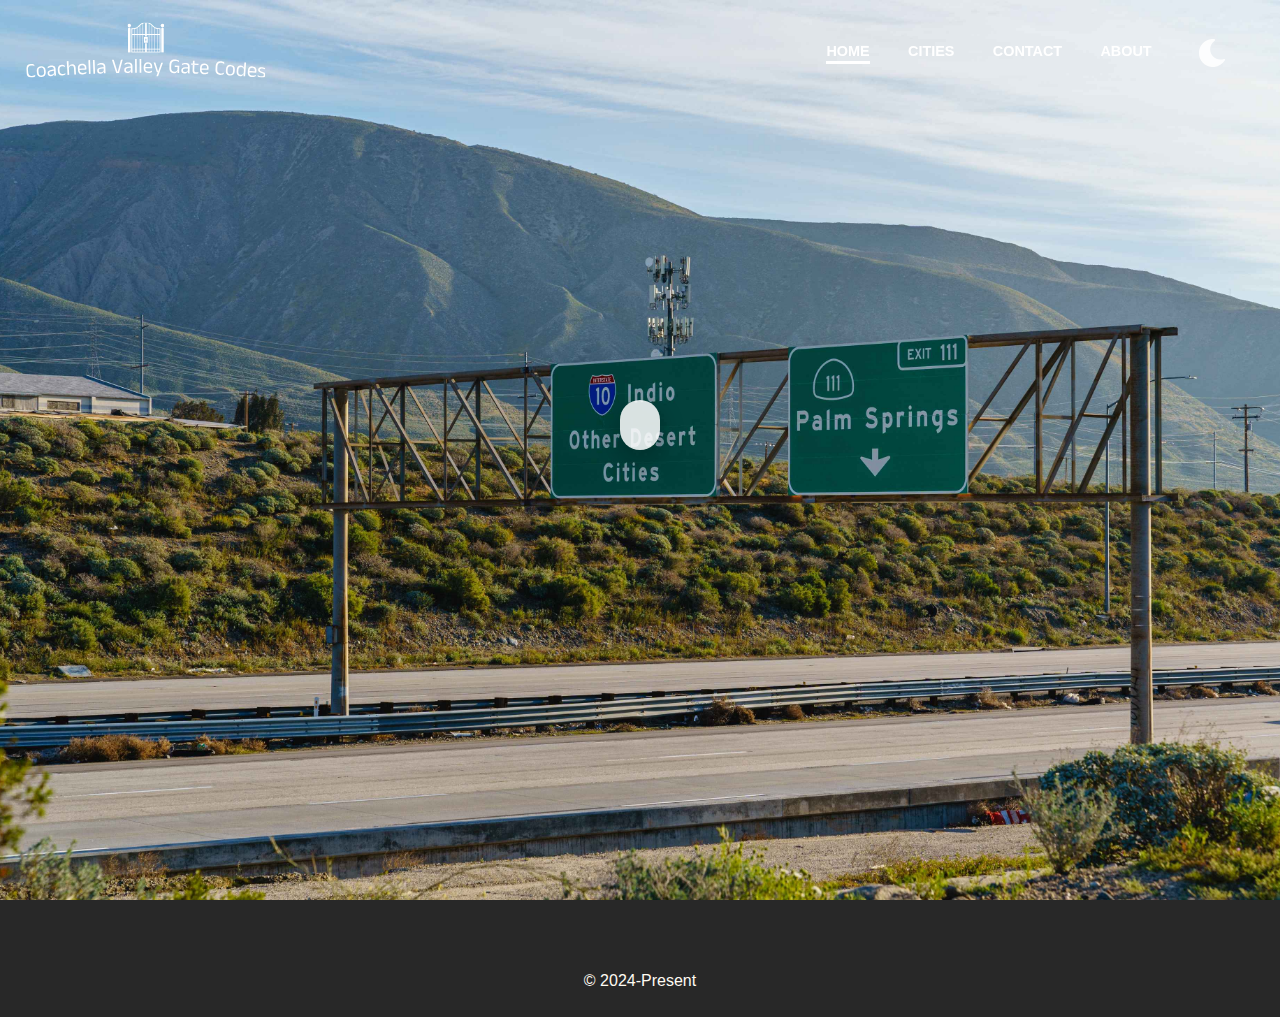
==== commit acf23f93: "Add files via upload" ====
--- a/index.html
+++ b/index.html
@@ -15,8 +15,8 @@
 
 
     <!-- Preload -->
-    <link rel="preload" as="image" href="..images/valleycopy.jpg">
-    <link rel="preload" as="image" href="..images/logowhite.svg">
+    <link rel="preload" as="image" href="images/valleycopy.jpg">
+    <link rel="preload" as="image" href="images/logowhite.svg">
 
     <link rel="stylesheet" href="css/critical.css"> <!-- Only above the fold css-->
     <link rel="stylesheet" href="css/root.css">
@@ -164,4 +164,4 @@
         setTimeout(counter,4000);
     </script>
 </body>
-</html>
+</html>--- a/css/critical.css
+++ b/css/critical.css
@@ -115,7 +115,7 @@
   #hero {
     padding-top: 17.0625em;
     padding-bottom: 19.1875em;
-    background: url("../images/valley.JPG");
+    background: url("../images/valley.jpg");
     background-size: cover;
     background-position: center;
     background-repeat: no-repeat;
@@ -140,7 +140,7 @@
   #hero {
     padding-top: 17.0625em;
     padding-bottom: 19.1875em;
-    background: url("../images/valleycopy.JPG");
+    background: url("../images/valleycopy.jpg");
     background-size: cover;
     background-position: center;
     background-repeat: no-repeat;
